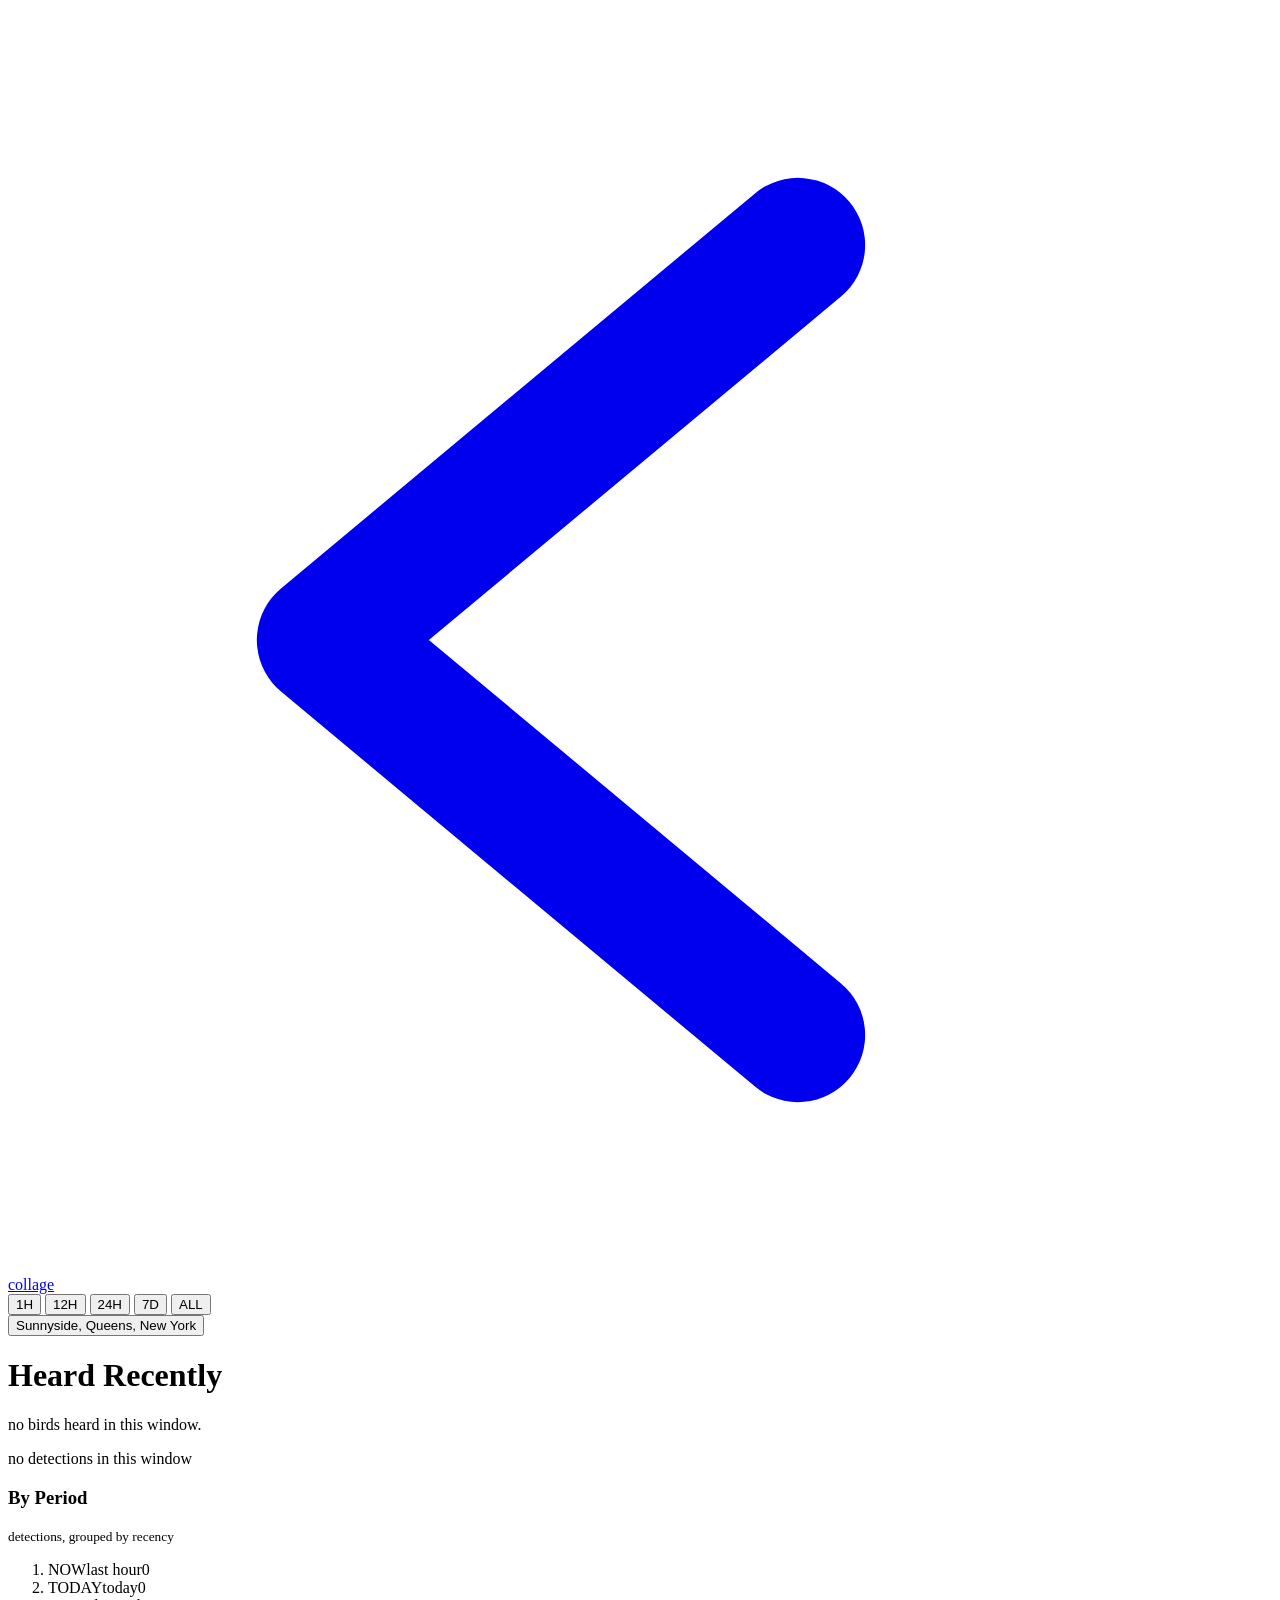
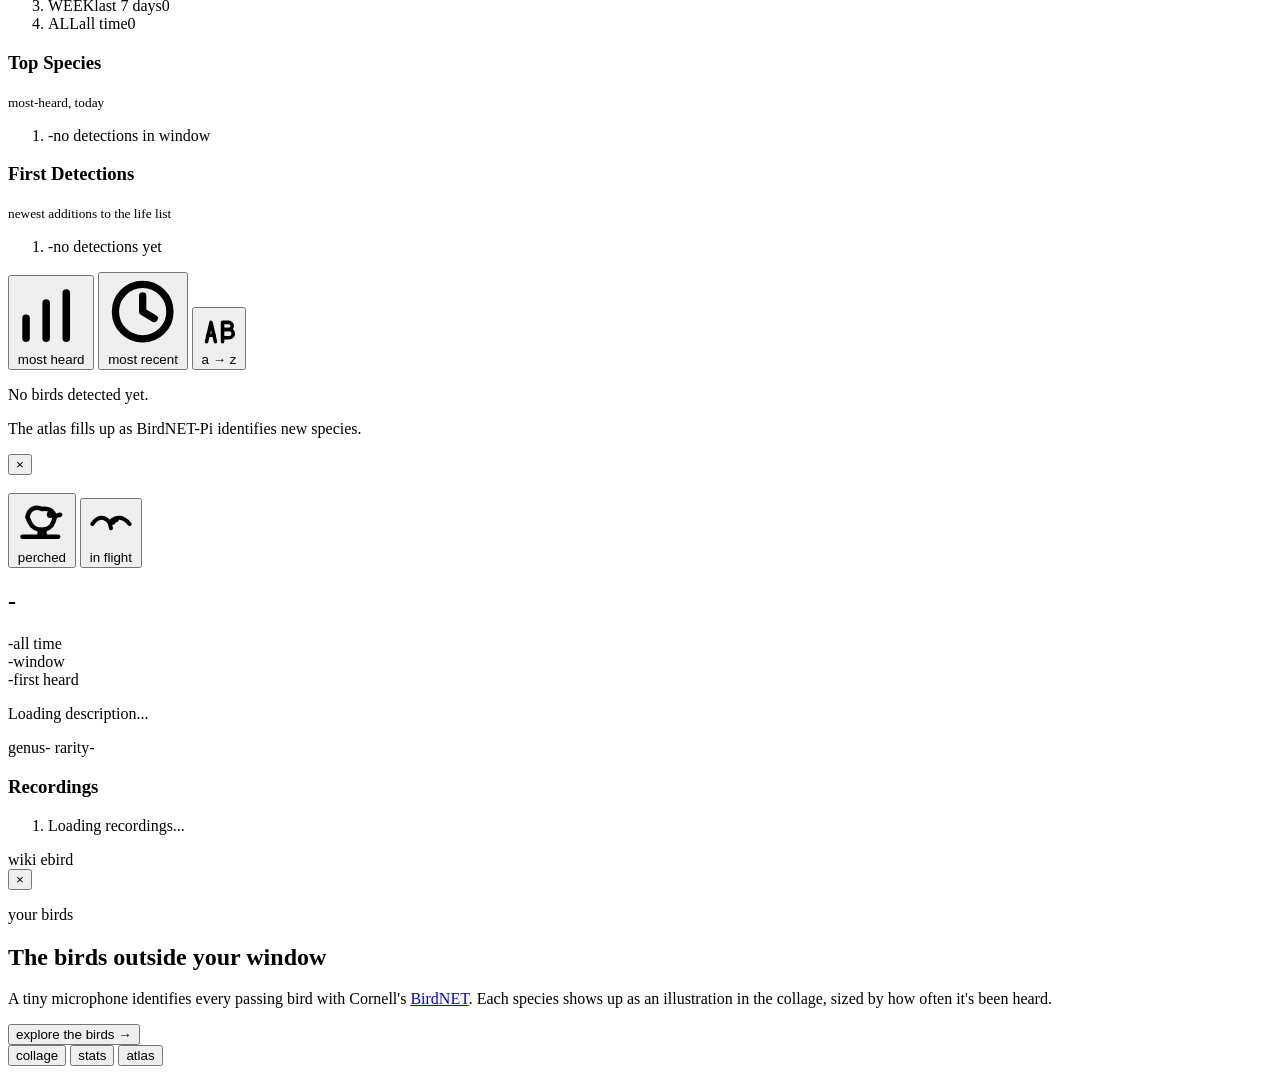
==== netlify-mirror/public/index.html @ 7c377546 "Update Chimney Swift perched illustration" ====
<!doctype html>
<html lang="en">
<head>
<meta charset="utf-8">
<meta name="viewport" content="width=device-width,initial-scale=1,viewport-fit=cover">
<title>Avian Visitors Mirror</title>
<meta name="description" content="See what birds are around.">
<meta property="og:title" content="Avian Visitors">
<meta property="og:description" content="See what birds are around.">
<meta property="og:type" content="website">
<meta property="og:url" content="https://karina-birdhaven.netlify.app/">
<meta property="og:image" content="https://karina-birdhaven.netlify.app/avian-visitors-preview-20260605-v1.png">
<meta property="og:image:width" content="1200">
<meta property="og:image:height" content="630">
<meta name="twitter:card" content="summary_large_image">
<meta name="twitter:title" content="Avian Visitors">
<meta name="twitter:description" content="See what birds are around.">
<meta name="twitter:image" content="https://karina-birdhaven.netlify.app/avian-visitors-preview-20260605-v1.png">
<link rel="icon" type="image/png" href="./favicon.png">
<link rel="apple-touch-icon" href="./favicon.png">
<link rel="stylesheet" href="./styles.css?v=20260606-stats-mobile-width-v1">
</head>
<body class="av-local av-public">
<!-- Pill in the top-left slot, only visible on admin overlays
     (body.admin-on); CSS in styles.css?v=20260606-stats-mobile-width-v1"/" returns to the collage view via a full reload, which is
     fine for an off-hot-path control. -->
<a class="return-to-atlas" id="returnToAtlas" href="/" aria-label="back to collage">
  <svg viewBox="0 0 16 16" fill="none" stroke="currentColor" stroke-width="1.7" stroke-linecap="round" stroke-linejoin="round">
    <path d="M10 3 L4 8 L10 13"/>
  </svg>
  collage
</a>
<header class="top">
  <div class="window-pick" id="winPick" role="tablist">
    <i class="seg-pill" aria-hidden="true"></i>
    <button data-h="1"   type="button">1H</button>
    <button data-h="12"  type="button">12H</button>
    <button data-h="24"  type="button" aria-current="true">24H</button>
    <button data-h="168" type="button">7D</button>
    <button data-h="1000000" type="button">ALL</button>
  </div>
</header>

<main class="stage">
  <header class="static-head">
    <button type="button" class="pre" id="aboutLink">Sunnyside, Queens, New York</button>
    <h1 id="staticTitle">Heard Recently</h1>
  </header>
  <div class="views" id="views">

    <!-- ========== View 1 - Collage ========== -->
    <section class="view" id="v0" aria-label="Bird collage">
      <div class="gcollage" id="collage"></div>
    </section>

    <!-- ========== View 2 - Stats ========== -->
    <section class="view" id="v1" aria-label="Stats">
      <div class="stats-grid">
        <div class="stats-timeline" id="statsTimeline">
          <!-- Editorial detection timeline. Each column = one species
               from the current time window. The black square's vertical
               position encodes detection count; the species name + sci
               name sit rotated below. Vertical hairlines separate
               columns. Hard-rendered by renderStatsTimeline(). -->
        </div>
        <aside class="stats-side">
          <div class="grp">
            <h3>By Period</h3>
            <small>detections, grouped by recency</small>
            <ol id="statsByPeriod"></ol>
          </div>
          <div class="grp">
            <h3>Top Species</h3>
            <small id="statsTopSpecCap">most-heard, current window</small>
            <ol id="statsTopSpec"></ol>
          </div>
          <div class="grp">
            <h3>First Detections</h3>
            <small>newest additions to the life list</small>
            <ol id="statsFirstSeen"></ol>
          </div>
        </aside>
      </div>
    </section>

    <!-- ========== View 3 - Atlas ========== -->
    <section class="view" id="v2" aria-label="Atlas">
      <div class="atlas-controls">
        <div class="atlas-sort" id="atlasSort" role="tablist" aria-label="sort atlas">
          <i class="seg-pill" aria-hidden="true"></i>
          <button data-sort="count"  type="button" aria-current="true" aria-label="most heard">
            <svg viewBox="0 0 14 14" fill="none" stroke="currentColor" stroke-width="1.5" stroke-linecap="round">
              <path d="M2 12 V8"/><path d="M6 12 V5"/><path d="M10 12 V3"/>
            </svg>
            <span class="tip">most heard</span>
          </button>
          <button data-sort="recent" type="button" aria-label="most recent">
            <svg viewBox="0 0 14 14" fill="none" stroke="currentColor" stroke-width="1.4" stroke-linecap="round" stroke-linejoin="round">
              <circle cx="7" cy="7" r="5.2"/><path d="M7 4 V7 L9.2 8.3"/>
            </svg>
            <span class="tip">most recent</span>
          </button>
          <button data-sort="alpha"  type="button" aria-label="alphabetical">
            <svg viewBox="0 0 14 14" fill="none" stroke="currentColor" stroke-width="1.3" stroke-linecap="round" stroke-linejoin="round">
              <path d="M2.4 11.5 L4 4.5 L5.6 11.5"/><path d="M2.9 9.2 H5.1"/>
              <path d="M8.2 11.5 V4.5 H10.4 a1.3 1.3 0 0 1 0 2.6 H8.2"/><path d="M8.2 7.1 H10.6 a1.5 1.5 0 0 1 0 3 H8.2"/>
            </svg>
            <span class="tip">a → z</span>
          </button>
        </div>
      </div>
      <div class="atlas-grid" id="atlasGrid"></div>
    </section>

  </div>
</main>

<div id="detail-modal" aria-hidden="true" role="dialog" aria-labelledby="modalCommon">
  <div class="modal-backdrop" data-close="1"></div>
  <article class="modal-card">
    <button class="modal-close" type="button" aria-label="Close" data-close="1">×</button>
    <div class="modal-grid">
      <div class="modal-img">
        <img id="modalImg" src="" alt="" loading="eager">
        <div class="pose-toggle" id="modalPoseToggle" role="tablist" aria-label="Pose">
          <i class="seg-pill" aria-hidden="true"></i>
          <button type="button" data-pose="1" aria-label="perched">
            <svg viewBox="0 0 16 16" fill="none" stroke="currentColor" stroke-width="1.4" stroke-linecap="round" stroke-linejoin="round">
              <path d="M3.5 6.5 C 4 4, 6 3, 8 4 C 10 3.6, 11.6 4.6, 12 6.5 L 11.5 8 C 11 9.6, 9.4 10.4, 8 10.4 C 6.4 10.4, 4.8 9.6, 4.2 8 Z"/>
              <circle cx="10.6" cy="5.7" r=".4" fill="currentColor"/>
              <path d="M12 6.2 L 13.6 5.8"/>
              <path d="M7.5 10.4 L 7.2 12.2"/>
              <path d="M8.6 10.4 L 8.9 12.2"/>
              <path d="M2 12.6 H 13"/>
            </svg>
            <span class="tip">perched</span>
          </button>
          <button type="button" data-pose="2" aria-label="in flight">
            <svg viewBox="0 0 16 16" fill="none" stroke="currentColor" stroke-width="1.4" stroke-linecap="round" stroke-linejoin="round">
              <path d="M1.5 8 Q 4.5 4, 7.5 7.5 Q 11 4, 14.5 8"/>
              <path d="M7.5 7.5 L 8 9.5"/>
              <circle cx="8.5" cy="7.2" r=".4" fill="currentColor"/>
              <path d="M8.6 7 L 10 6.6"/>
            </svg>
            <span class="tip">in flight</span>
          </button>
        </div>
      </div>
      <div class="modal-info">
        <h2 id="modalCommon">-</h2>
        <p class="sci" id="modalSci"></p>
        <div class="modal-stats">
          <div><span class="n" id="modalAllTime">-</span><span class="lbl">all time</span></div>
          <div id="modalWindowStat"><span class="n" id="modalWindow">-</span><span class="lbl" id="modalWindowLbl">window</span></div>
          <div><span class="n" id="modalFirstSeen">-</span><span class="lbl">first heard</span></div>
        </div>
        <p class="desc placeholder" id="modalDesc">Loading description...</p>
        <div class="modal-meta">
          <span class="meta-item"><span class="k">genus</span><span class="v" id="modalGenus">-</span></span>
          <span class="meta-item"><span class="k">rarity</span><span class="v" id="modalRarity">-</span></span>
        </div>
      </div>
    </div>
    <div class="modal-recordings">
      <div class="rec-head">
        <h3>Recordings</h3>
        <span class="rec-count" id="modalRecCount"></span>
      </div>
      <ol id="modalRecordings">
        <li class="rec-empty">Loading recordings...</li>
      </ol>
    </div>
    <div class="modal-actions">
      <a id="modalWiki" class="chip ext" target="_blank" rel="noopener">wiki</a>
      <a id="modalEbird" class="chip ext" target="_blank" rel="noopener">ebird</a>
    </div>
  </article>
</div>

<div id="about-modal" aria-hidden="true" role="dialog" aria-labelledby="aboutTitle">
  <div class="modal-backdrop" data-close="1"></div>
  <div class="about-card" role="document">
    <button type="button" class="modal-close" data-close="1" aria-label="close">×</button>
    <p class="about-eyebrow">your birds</p>
    <h2 id="aboutTitle">The birds outside your window</h2>
    <p class="about-body">A tiny microphone identifies every passing bird with Cornell's <a href="https://birdnet.cornell.edu/" target="_blank" rel="noopener">BirdNET</a>. Each species shows up as an illustration in the collage, sized by how often it's been heard.</p>
    <button type="button" class="about-explore" data-close="1">explore the birds →</button>
    </div>
</div>

<nav class="slider" id="slider" aria-label="View">
  <i class="seg-pill" aria-hidden="true"></i>
  <button type="button" data-i="0" aria-current="true">collage</button>
  <button type="button" data-i="1">stats</button>
  <button type="button" data-i="2">atlas</button>
</nav>


<!-- AvianVisitors: empty admin-screen stub. The live JS expects this
     element to exist (openAdmin/closeAdmin call setAttribute on it).
     Menu items navigate to BirdNET-Pi's stock pages instead of opening
     in-app admin views, so this stays empty. -->
<section class="admin-screen" id="adminScreen" aria-hidden="true">
  <div class="admin-frame">
    <header class="admin-title"><h1 id="adminTitle"></h1></header>
    <div class="admin-body" id="adminBody"></div>
  </div>
</section>

<script src="./apt.js?v=20260607-illustration-metadata-s22-i15"></script>
</body>
</html>
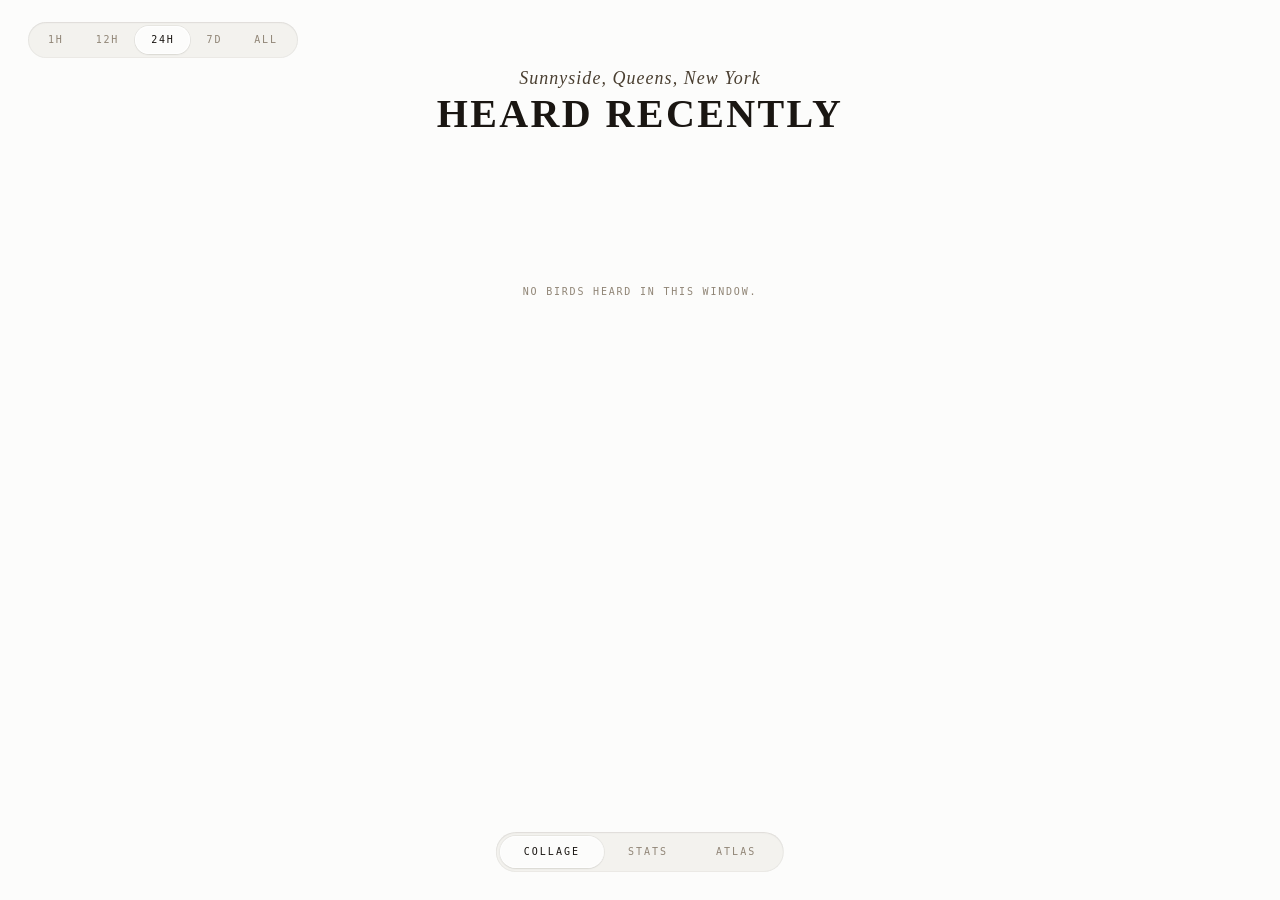
==== commit 1e5c883d: "Add local BirdNET calibration guidance" ====
--- a/netlify-mirror/public/index.html
+++ b/netlify-mirror/public/index.html
@@ -3,7 +3,7 @@
 <head>
 <meta charset="utf-8">
 <meta name="viewport" content="width=device-width,initial-scale=1,viewport-fit=cover">
-<title>Avian Visitors Mirror</title>
+<title>Karina's Bird Haven</title>
 <meta name="description" content="See what birds are around.">
 <meta property="og:title" content="Avian Visitors">
 <meta property="og:description" content="See what birds are around.">
@@ -18,11 +18,12 @@
 <meta name="twitter:image" content="https://karina-birdhaven.netlify.app/avian-visitors-preview-20260605-v1.png">
 <link rel="icon" type="image/png" href="./favicon.png">
 <link rel="apple-touch-icon" href="./favicon.png">
-<link rel="stylesheet" href="./styles.css?v=20260606-stats-mobile-width-v1">
+<link rel="stylesheet" href="./styles.css?v=20260607-local-calibration-v1">
 </head>
 <body class="av-local av-public">
 <!-- Pill in the top-left slot, only visible on admin overlays
-     (body.admin-on); CSS in styles.css?v=20260606-stats-mobile-width-v1"/" returns to the collage view via a full reload, which is
+     (body.admin-on); CSS in styles.css hides it everywhere else.
+     "/" returns to the collage view via a full reload, which is
      fine for an off-hot-path control. -->
 <a class="return-to-atlas" id="returnToAtlas" href="/" aria-label="back to collage">
   <svg viewBox="0 0 16 16" fill="none" stroke="currentColor" stroke-width="1.7" stroke-linecap="round" stroke-linejoin="round">
@@ -159,6 +160,7 @@
           <span class="meta-item"><span class="k">genus</span><span class="v" id="modalGenus">-</span></span>
           <span class="meta-item"><span class="k">rarity</span><span class="v" id="modalRarity">-</span></span>
         </div>
+        <div class="local-calibration" id="modalCalibration" hidden></div>
       </div>
     </div>
     <div class="modal-recordings">
@@ -207,6 +209,6 @@
   </div>
 </section>
 
-<script src="./apt.js?v=20260607-illustration-metadata-s22-i15"></script>
+<script src="./apt.js?v=20260607-local-calibration-s25-i18-v1"></script>
 </body>
 </html>
--- a/netlify-mirror/public/styles.css
+++ b/netlify-mirror/public/styles.css
@@ -0,0 +1,2277 @@
+  :root {
+    color-scheme: light;
+    --paper:    #fcfcfb;   /* near-pure white, faintest warm undertone */
+    --paper-2:  #f3f2ee;   /* recessed track */
+    --paper-3:  #e8e6df;   /* placeholder fill */
+    --ink:      #1a1612;
+    --ink-2:    #4a3f31;
+    --ink-soft: #908576;
+    --accent:   #4a3f31;   /* warm dark grey - matches ink-2, no longer red */
+    --accent-2: #1a1612;   /* near-black ink - same hue as the title text */
+    /* Depth shadow recipes - replace flat 1px borders */
+    --edge:    inset 0 0 0 1px rgba(255,255,255,0.55), 0 0 0 1px rgba(26,22,18,0.04);
+    --edge-lg: inset 0 0 0 1px rgba(255,255,255,0.6), 0 0 0 1px rgba(26,22,18,0.06), 0 8px 28px rgba(26,22,18,0.06);
+    --recess:  inset 0 1px 2px rgba(26,22,18,0.06), inset 0 0 0 1px rgba(26,22,18,0.04);
+    --raised:  inset 0 0 0 1px rgba(255,255,255,0.8), 0 0 0 1px rgba(26,22,18,0.05), 0 1px 2px rgba(26,22,18,0.07);
+  }
+  * { box-sizing: border-box; }
+  html, body { margin: 0; padding: 0; height: 100%; background: var(--paper); color: var(--ink); }
+  body {
+    font-family: ui-serif, "Iowan Old Style", "Apple Garamond", Georgia, serif;
+    -webkit-font-smoothing: antialiased;
+    overflow: hidden;
+  }
+  .mono { font-family: ui-monospace, "SF Mono", Menlo, monospace; letter-spacing: 0.02em; }
+
+  /* ============ Stage / views ============
+     Stage is a flex column: a static title block sits on top, the views
+     slider fills the remaining height. The title NEVER moves when the
+     view changes - only its text fades when the new view's title differs
+     from the current one. */
+  .stage {
+    position: fixed; inset: 0; overflow: hidden;
+    display: flex; flex-direction: column;
+  }
+  .static-head {
+    flex: 0 0 auto;
+    padding: 70px 32px 14px;
+    text-align: center; position: relative; z-index: 5;
+  }
+  .static-head .pre {
+    display: inline-block;
+    background: none; border: 0; padding: 0;
+    font: italic 400 clamp(13px, 1.4vw, 18px)/1 ui-serif, "Iowan Old Style", Georgia, serif;
+    color: var(--ink-2); letter-spacing: 0.06em; margin-bottom: 6px;
+    cursor: pointer; transition: color 140ms ease;
+  }
+  .static-head .pre:hover {
+    color: var(--ink);
+    text-decoration: underline; text-underline-offset: 3px;
+    text-decoration-thickness: 1px;
+  }
+  .static-head h1 {
+    margin: 0; padding: 0;
+    font: 700 clamp(24px, 3.2vw, 40px)/1 ui-serif, "Iowan Old Style", "Bookman Old Style", Georgia, serif;
+    letter-spacing: 0.06em; color: var(--ink); text-transform: uppercase;
+    font-style: normal;
+    transition: opacity 240ms cubic-bezier(.7,.05,.2,1);
+  }
+  .static-head.swap-out h1 { opacity: 0; }
+  @media (max-width: 700px) {
+    .static-head { padding: 68px 18px 10px; }
+    body[data-view="1"] .static-head { padding: 60px 18px 8px; }
+    body[data-view="1"] .static-head .pre {
+      font-size: clamp(12px, 3.5vw, 15px);
+      line-height: 1.05;
+      margin-bottom: 4px;
+    }
+    body[data-view="1"] .static-head h1 {
+      font-size: clamp(24px, 7vw, 30px);
+      line-height: 0.98;
+    }
+  }
+
+  .views {
+    flex: 1 1 auto; min-height: 0;
+    position: relative; display: flex;
+    transition: transform 480ms cubic-bezier(.7,.05,.2,1);
+  }
+  .view  { flex: 0 0 100%; height: 100%; overflow: auto; padding: 8px 56px 132px; position: relative; }
+  /* Collage and stats views both fit the viewport (no scroll). Atlas
+     keeps normal scroll. */
+  .view#v0, .view#v1 { overflow: hidden; padding: 8px 32px 88px; }
+  .view#v0 { display: flex; }
+  .view#v1 { display: flex; flex-direction: column; }
+  @media (max-width: 700px) { .view { padding: 8px 18px 132px; } .view#v0 { padding: 8px 2px 88px; } .view#v1 { padding: 8px 16px 88px; } }
+
+  /* ============ Top bar - window picker (left) + menu button (right). ============
+     Visible on every view; the picker is the universal time-window control. */
+  .top {
+    position: fixed; top: 22px; left: 0; right: 0;
+    display: flex; justify-content: space-between; align-items: center;
+    padding: 0 28px; z-index: 30; pointer-events: none;
+  }
+  .top > * { pointer-events: auto; }
+  .top .window-pick {
+    display: inline-flex; gap: 0; padding: 4px;
+    background: var(--paper-2); border-radius: 999px;
+    box-shadow: var(--recess);
+    position: relative;
+  }
+  .top .window-pick button {
+    background: transparent; border: 0; color: var(--ink-soft);
+    font: 10px/1 ui-monospace, Menlo, monospace; letter-spacing: 0.18em;
+    padding: 9px 16px; border-radius: 999px; cursor: pointer; text-transform: uppercase;
+    transition: color 200ms ease;
+    position: relative; z-index: 1;
+  }
+  .top .window-pick button:hover { color: var(--ink); }
+  .top .window-pick button[aria-current="true"] { color: var(--ink); }
+  .menu-btn {
+    background: var(--paper); border: 0; color: var(--ink);
+    font: 11px/1 ui-monospace, Menlo, monospace; padding: 9px 14px 8px;
+    border-radius: 999px; cursor: pointer; letter-spacing: 0.18em; text-transform: lowercase;
+    box-shadow: var(--raised);
+    transition: transform 160ms ease;
+  }
+  .menu-btn:hover { transform: translateY(-1px); }
+  .menu-btn:active { transform: translateY(0); }
+  /* Compact top bar on mobile - the time-window pill goes from
+     spacious to thumb-tight without losing legibility. */
+  @media (max-width: 700px) {
+    .top { top: 12px; padding: 0 12px; }
+    .top .window-pick { padding: 3px; }
+    .top .window-pick button {
+      font-size: 8.5px; padding: 6px 10px; letter-spacing: 0.12em;
+    }
+    .menu-btn { font-size: 9px; padding: 6px 11px 5px; letter-spacing: 0.14em; }
+    .return-to-atlas { top: 10px; left: 10px; padding: 5px 10px; font-size: 8.5px; }
+  }
+  @media (max-width: 420px) {
+    .top .window-pick button { font-size: 8px; padding: 5px 7px; letter-spacing: 0.08em; }
+  }
+
+  /* ============ Bottom slider - recessed track, raised active pill ============ */
+  .slider {
+    position: fixed; bottom: 28px; left: 50%; transform: translateX(-50%);
+    display: flex; gap: 0; padding: 4px; z-index: 30;
+    background: var(--paper-2); border-radius: 999px;
+    box-shadow: var(--recess);
+    position: fixed; /* re-emit for the pill positioning */
+  }
+  .slider button {
+    background: transparent; border: 0; color: var(--ink-soft);
+    font: 10px/1 ui-monospace, Menlo, monospace; letter-spacing: 0.2em;
+    padding: 11px 24px; border-radius: 999px; cursor: pointer; text-transform: uppercase;
+    transition: color 200ms ease;
+    position: relative; z-index: 1;
+  }
+  .slider button:hover { color: var(--ink); }
+  .slider button[aria-current="true"] { color: var(--ink); }
+
+  /* Shared sliding pill - JS animates transform and width to the
+     active button's position. The pill is the only element with the
+     raised-paper look; buttons just toggle their text colour. */
+  .seg-pill {
+    position: absolute; top: 4px; bottom: 4px; left: 0;
+    background: var(--paper); border-radius: 999px;
+    box-shadow: var(--raised);
+    transition: transform 320ms cubic-bezier(.7,.05,.2,1), width 320ms cubic-bezier(.7,.05,.2,1);
+    will-change: transform, width;
+    pointer-events: none; z-index: 0;
+  }
+
+  /* ============ Menu dropdown ============ */
+  #menu-dd {
+    position: fixed; top: 58px; right: 28px; z-index: 25;
+    width: 360px; max-width: calc(100vw - 24px);
+    max-height: calc(100vh - 80px); overflow: auto;
+    background: var(--paper); border-radius: 12px;
+    box-shadow: var(--edge-lg);
+    padding: 14px; opacity: 0; transform: translateY(-6px);
+    pointer-events: none; transition: opacity 200ms ease, transform 200ms ease;
+  }
+  #menu-dd.open { opacity: 1; transform: translateY(0); pointer-events: auto; }
+
+  .lock-row {
+    display: flex; gap: 6px; align-items: stretch;
+    background: var(--paper-2); border-radius: 8px;
+    box-shadow: var(--recess);
+    padding: 4px;
+  }
+  .lock-row input {
+    flex: 1; background: transparent; border: 0; outline: 0;
+    color: var(--ink); padding: 8px 10px;
+    font: 13px ui-monospace, Menlo, monospace;
+  }
+  .lock-row input::placeholder { color: var(--ink-soft); }
+  .lock-row button {
+    background: var(--paper); border: 0; color: var(--ink);
+    width: 32px; padding: 0; border-radius: 6px; cursor: pointer;
+    font: 14px/1 ui-monospace, Menlo, monospace;
+    box-shadow: var(--raised);
+    display: flex; align-items: center; justify-content: center;
+  }
+  .lock-row button:hover { color: var(--accent); }
+  .lock-hint {
+    margin: 8px 4px 0; font: 10px ui-monospace, Menlo, monospace;
+    color: var(--ink-soft); letter-spacing: 0.04em;
+  }
+  .lock-err { color: var(--accent); }
+  /* Tiny "built by teddy" attribution - appears under the lock-screen
+     password field AND at the foot of the about-card. Same monospace
+     micro-type used by .lock-hint so the two contexts read consistent. */
+  .built-by {
+    margin: 14px 4px 0;
+    font: 10px ui-monospace, Menlo, monospace;
+    color: var(--ink-soft);
+    letter-spacing: 0.04em;
+  }
+  .built-by a {
+    color: inherit;
+    text-decoration: underline;
+    text-underline-offset: 2px;
+  }
+  .built-by a:hover { color: var(--ink); }
+  .about-card .built-by { margin-top: 18px; }
+
+  .menu-items { padding: 4px 4px; display: none; }
+  .menu-items.show { display: block; }
+  .menu-items h3 {
+    font: 9px/1 ui-monospace, Menlo, monospace; letter-spacing: 0.24em;
+    color: var(--ink-soft); text-transform: uppercase; margin: 12px 4px 4px;
+  }
+  .menu-items a {
+    display: block; padding: 9px 8px; color: var(--ink); text-decoration: none;
+    font: 14px ui-serif, Georgia, serif; border-radius: 6px;
+    transition: background 120ms ease;
+  }
+  .menu-items a:hover { background: var(--paper-2); color: var(--accent); }
+
+  /* ============ Settings cards inside the drawer ============
+     Form controls match the time-picker's design language: recessed
+     track + raised paper element. Toggles, sliders, and segmented
+     pickers share the same depth-shadow recipe. */
+  .menu-section {
+    margin-top: 14px; padding-top: 12px;
+    border-top: 1px solid rgba(26,22,18,0.07);
+  }
+  .menu-section:first-of-type { margin-top: 6px; border-top: 0; padding-top: 0; }
+  .menu-section h3 {
+    font: 700 9px ui-monospace, Menlo, monospace; letter-spacing: 0.20em;
+    color: var(--ink); text-transform: uppercase;
+    margin: 0 0 8px 4px;
+  }
+  /* Collapsible section - header is a button row with caret on the right.
+     Default state is collapsed so accidental clicks don't touch settings. */
+  .menu-section.collapsible > .section-header {
+    display: flex; align-items: center; justify-content: space-between;
+    cursor: pointer; user-select: none;
+    padding: 4px 6px 6px 0;
+    margin: 0 0 4px 0;
+  }
+  .menu-section.collapsible > .section-header h3 { margin: 0; }
+  .menu-section.collapsible > .section-header .caret {
+    width: 10px; height: 10px; transition: transform 200ms cubic-bezier(.7,.05,.2,1);
+    color: var(--ink-soft);
+  }
+  .menu-section.collapsible[data-open="true"] > .section-header .caret { transform: rotate(90deg); }
+  .menu-section.collapsible > .section-body {
+    max-height: 0; overflow: hidden;
+    transition: max-height 280ms cubic-bezier(.7,.05,.2,1);
+  }
+  .menu-section.collapsible[data-open="true"] > .section-body {
+    max-height: 800px;
+  }
+  .menu-row {
+    display: grid; grid-template-columns: 1fr auto; gap: 12px;
+    align-items: center;
+    padding: 8px 6px 8px 10px;
+    border-radius: 6px;
+  }
+  .menu-row + .menu-row { box-shadow: inset 0 1px 0 rgba(26,22,18,0.06); }
+  .menu-row .label {
+    font: 12.5px ui-serif, Georgia, serif; color: var(--ink);
+  }
+  .hint {
+    display: block;
+    font: 9px ui-monospace, Menlo, monospace;
+    color: var(--ink-soft); letter-spacing: 0.04em; margin-top: 1px;
+  }
+
+  /* Toggle switch (raised pill that slides) */
+  .switch {
+    position: relative; width: 38px; height: 20px;
+    background: var(--paper-2); border-radius: 999px;
+    box-shadow: var(--recess);
+    cursor: pointer;
+    border: 0; padding: 0;
+  }
+  .switch::after {
+    content: ''; position: absolute; top: 2px; left: 2px;
+    width: 16px; height: 16px;
+    background: var(--paper); border-radius: 999px;
+    box-shadow: var(--raised);
+    transition: transform 220ms cubic-bezier(.7,.05,.2,1), background 200ms ease;
+  }
+  .switch[aria-checked="true"] {
+    background: var(--ink-2);
+  }
+  .switch[aria-checked="true"]::after {
+    transform: translateX(18px);
+    background: var(--paper);
+  }
+
+  /* Slider - title row (label + value badge with breathing room) and
+     a track row underneath. Value sits at the far right with a wide
+     gap so it never crowds the label text. */
+  .slider-row {
+    display: block;
+    padding: 8px 6px 10px 10px;
+  }
+  .slider-row .head {
+    display: flex; align-items: baseline; gap: 24px;
+    margin-bottom: 6px;
+  }
+  .slider-row .head .label-block { flex: 1; min-width: 0; }
+  .slider-row .label {
+    font: 12.5px ui-serif, Georgia, serif; color: var(--ink);
+  }
+  .slider-row .value {
+    flex: 0 0 auto;
+    font: 11px ui-monospace, Menlo, monospace;
+    color: var(--ink); font-variant-numeric: tabular-nums;
+    background: var(--paper-2); padding: 3px 10px; border-radius: 4px;
+    box-shadow: var(--recess);
+    min-width: 48px; text-align: center;
+  }
+  .slider-row .slider-track {
+    margin-top: 2px;
+  }
+  .slider-track input[type="range"] {
+    -webkit-appearance: none; appearance: none;
+    width: 100%; height: 18px; background: transparent; cursor: pointer;
+  }
+  .slider-track input[type="range"]::-webkit-slider-runnable-track {
+    height: 4px; background: var(--paper-2); border-radius: 999px;
+    box-shadow: var(--recess);
+  }
+  .slider-track input[type="range"]::-webkit-slider-thumb {
+    -webkit-appearance: none; appearance: none;
+    width: 16px; height: 16px; margin-top: -6px;
+    background: var(--paper); border-radius: 999px;
+    box-shadow: var(--raised);
+    cursor: pointer;
+  }
+  .slider-track input[type="range"]::-moz-range-track {
+    height: 4px; background: var(--paper-2); border-radius: 999px;
+    box-shadow: var(--recess);
+  }
+  .slider-track input[type="range"]::-moz-range-thumb {
+    width: 16px; height: 16px;
+    background: var(--paper); border-radius: 999px;
+    box-shadow: var(--raised); border: 0;
+    cursor: pointer;
+  }
+
+  /* Segmented picker (same pill-on-recess pattern as the time picker) */
+  .seg {
+    display: inline-flex; padding: 4px;
+    background: var(--paper-2); border-radius: 999px;
+    box-shadow: var(--recess);
+    position: relative;
+  }
+  .seg button {
+    background: transparent; border: 0; color: var(--ink-soft);
+    font: 9.5px ui-monospace, Menlo, monospace;
+    letter-spacing: 0.16em; text-transform: uppercase;
+    padding: 6px 12px; border-radius: 999px; cursor: pointer;
+    position: relative; z-index: 1;
+    transition: color 200ms ease;
+  }
+  .seg button[aria-current="true"] {
+    color: var(--ink);
+    background: var(--paper);
+    box-shadow: var(--raised);
+  }
+
+  /* Inline live-audio player - sits at the top of the unlocked drawer.
+     A single play/stop button with a quiet running-indicator dot. */
+  .live-audio {
+    display: flex; align-items: center; gap: 12px;
+    padding: 10px 12px; margin: 0 0 6px;
+    background: var(--paper-2); border-radius: 8px;
+    box-shadow: var(--recess);
+  }
+  .live-audio .pulse {
+    width: 8px; height: 8px; border-radius: 50%;
+    background: var(--ink-soft); flex-shrink: 0;
+    transition: background 200ms ease;
+  }
+  .live-audio[data-on="true"] .pulse {
+    background: #c44a3b;
+    animation: pulsate 1.6s ease-in-out infinite;
+  }
+  @keyframes pulsate {
+    0%, 100% { opacity: 0.4; transform: scale(1); }
+    50%      { opacity: 1;   transform: scale(1.25); }
+  }
+  .live-audio .label {
+    flex: 1; font: 12.5px ui-serif, Georgia, serif; color: var(--ink);
+  }
+  .live-audio .label .hint {
+    font: 9px ui-monospace, Menlo, monospace; color: var(--ink-soft);
+    letter-spacing: 0.04em;
+  }
+  .live-audio button {
+    background: var(--paper); border: 0; color: var(--ink);
+    padding: 6px 12px; border-radius: 4px;
+    font: 9.5px ui-monospace, Menlo, monospace;
+    letter-spacing: 0.14em; text-transform: uppercase; cursor: pointer;
+    box-shadow: var(--raised);
+    display: inline-flex; align-items: center; gap: 6px;
+  }
+  .live-audio button svg { width: 9px; height: 9px; }
+  .live-audio button + button { margin-left: 4px; }
+  /* Live spectrogram - hidden until the user clicks LISTEN. We
+     collapse via max-height (not display:none) so the canvas inside
+     keeps its layout dimensions and paints correctly on expand. */
+  .live-spectro {
+    width: 100%; height: 0;
+    background: var(--paper-2); border-radius: 6px;
+    margin: 0; overflow: hidden;
+    box-shadow: var(--recess);
+    transition: height 240ms cubic-bezier(.7,.05,.2,1), margin 240ms ease;
+  }
+  .live-audio[data-on="true"] + .live-spectro {
+    height: 70px; margin: 0 0 8px;
+  }
+  .live-status {
+    font: 9.5px ui-monospace, Menlo, monospace; color: var(--ink-soft);
+    letter-spacing: 0.04em; text-transform: lowercase;
+    margin: -4px 0 6px 0; padding: 0 4px;
+    min-height: 13px;
+  }
+  .live-status.err { color: #a83a2d; }
+  .menu-links a .l-hint {
+    display: block; font: 8.5px ui-serif, Georgia, serif; text-transform: none;
+    letter-spacing: 0; color: var(--ink-soft); margin-top: 2px;
+  }
+  .menu-links a.full { grid-column: 1 / -1; }
+
+  /* External BirdNET pages - small grid of cards */
+  .menu-links {
+    display: grid; grid-template-columns: 1fr 1fr; gap: 6px;
+    margin: 4px 0 2px;
+  }
+  .menu-links a {
+    display: flex; align-items: center; justify-content: center;
+    padding: 9px 10px;
+    background: var(--paper-2);
+    color: var(--ink); text-decoration: none;
+    font: 10.5px ui-monospace, Menlo, monospace;
+    letter-spacing: 0.10em; text-transform: lowercase;
+    border-radius: 6px;
+    box-shadow: var(--raised);
+    transition: transform 160ms ease, color 160ms ease;
+  }
+  .menu-links a:hover { transform: translateY(-1px); color: var(--ink); background: var(--paper); }
+  .menu-save-row {
+    display: flex; gap: 8px; align-items: center; justify-content: flex-end;
+    margin-top: 10px; padding: 0 4px;
+  }
+  .menu-save-row .save-state {
+    flex: 1; font: 9px ui-monospace, Menlo, monospace;
+    color: var(--ink-soft); letter-spacing: 0.04em;
+  }
+  .menu-save-row .save-state.ok    { color: #2d5d3a; }
+  .menu-save-row .save-state.err   { color: var(--accent); }
+  .menu-save-row button {
+    background: var(--ink); color: var(--paper); border: 0;
+    padding: 7px 14px; border-radius: 6px;
+    font: 10px ui-monospace, Menlo, monospace; letter-spacing: 0.14em;
+    text-transform: uppercase; cursor: pointer;
+    box-shadow: var(--raised);
+  }
+  .menu-save-row button:disabled { opacity: 0.4; cursor: default; }
+
+  /* ============ View 1 - Collage (Galliformes-style poster) ============
+     Viewport-fit, no scroll. The shared static-head provides the title;
+     this view's content is just the cluster of bird cutouts which fills
+     the remaining viewport height. */
+  .gcollage {
+    flex: 1 1 auto; width: 100%; max-width: 1300px; margin: 0 auto;
+    position: relative; min-height: 0;
+  }
+  .gtile {
+    position: absolute;
+    background: transparent; border: 0; padding: 0; margin: 0;
+    overflow: visible; /* let drop-shadow extend past the bbox */
+    transition: transform 130ms ease;
+    /* Events are handled at the .collage level via alpha-mask
+       hit-testing - the tile rectangles must not intercept them. */
+    pointer-events: none;
+  }
+  /* Hover state is driven by JS alpha-mask hit-testing (.is-hover),
+     NOT the CSS :hover pseudo - the rectangular tile bounding boxes
+     overlap, so :hover would light up the wrong bird. .is-hover only
+     ever sits on the one tile whose silhouette is actually under the
+     cursor. */
+  .gtile.is-hover { transform: scale(1.04); z-index: 3; }
+  .gtile img {
+    width: 100%; height: 100%; object-fit: contain; display: block;
+    /* Cutouts arrive as alpha-bbox-cropped transparent-bg PNGs, so
+       object-fit: contain leaves no whitespace inside the tile - the
+       bird touches all four sides. Soft drop shadow keeps it readable
+       on paper. */
+    filter: drop-shadow(0 2px 6px rgba(26,22,18,0.10));
+    transition: filter 130ms ease;
+  }
+  .gtile.is-hover img {
+    filter: drop-shadow(0 3px 10px rgba(26,22,18,0.26)) saturate(1.1);
+  }
+  /* Hover pill - surfaces the windowed count for the bird under the
+     cursor. Confirms (Anna's-hummingbird-is-#1 paranoia) that the
+     collage scaling reflects the selected window, not all-time. */
+  .collage-tip {
+    position: absolute; left: 50%; bottom: 14px;
+    transform: translateX(-50%);
+    padding: 6px 14px;
+    background: var(--paper);
+    border-radius: 999px;
+    box-shadow: 0 6px 18px rgba(26,22,18,0.12),
+                inset 0 0 0 1px rgba(255,255,255,0.6);
+    font: italic 13px/1.3 ui-serif, "Iowan Old Style", Georgia, serif;
+    color: var(--ink);
+    letter-spacing: 0.02em;
+    opacity: 0; pointer-events: none;
+    transition: opacity 150ms ease;
+    white-space: nowrap;
+    z-index: 4;
+  }
+  .collage-tip[aria-hidden="false"] { opacity: 1; }
+  .collage-tip .ct-name { font-style: normal; font-weight: 600; }
+  .collage-tip .ct-n { font-style: normal; font-weight: 700; }
+  .collage-tip .ct-w { color: var(--ink-soft); }
+
+  .empty {
+    color: var(--ink-soft); font: 10px ui-monospace, Menlo, monospace;
+    padding: 120px 0; text-align: center; letter-spacing: 0.18em;
+    text-transform: uppercase;
+  }
+
+  /* Page header is now shared at .stage > .static-head - see top of CSS. */
+  /* Stats grid: charts stack on the LEFT, text sections on the RIGHT.
+     Each chart is a full-bleed card; each text section is a list with
+     subtle separators. Sized to fit the viewport without scrolling. */
+  .stats-grid {
+    flex: 0 1 auto; min-height: 0;
+    --stats-grid-offset: clamp(42px, 6vh, 74px);
+    height: min(clamp(520px, 62vh, 700px), calc(100% - var(--stats-grid-offset)));
+    max-height: calc(100% - var(--stats-grid-offset));
+    display: grid; grid-template-columns: minmax(0, 1.02fr) minmax(340px, 0.98fr); gap: clamp(52px, 4.6vw, 74px);
+    max-width: 1040px; margin: var(--stats-grid-offset) auto 0; width: calc(100% - clamp(140px, 20vw, 320px));
+    align-items: stretch;
+  }
+  @media (min-width: 901px) and (min-height: 1000px) {
+    .stats-grid {
+      --stats-grid-offset: clamp(62px, 5.8vh, 80px);
+      height: min(clamp(600px, 68vh, 720px), calc(100% - var(--stats-grid-offset)));
+      max-height: calc(100% - var(--stats-grid-offset));
+    }
+  }
+  @media (min-width: 901px) and (max-height: 950px) {
+    .stats-grid {
+      --stats-grid-offset: clamp(34px, 6vh, 58px);
+      height: min(clamp(500px, 62vh, 660px), calc(100% - var(--stats-grid-offset)));
+      max-height: calc(100% - var(--stats-grid-offset));
+    }
+  }
+  @media (max-width: 900px) {
+    .stats-grid {
+      flex: 1 1 auto;
+      width: 100%;
+      max-width: none;
+      height: auto;
+      max-height: none;
+      grid-template-columns: 1fr;
+      gap: 40px;
+      margin: 0 auto;
+      align-items: stretch;
+    }
+    /* Single-column: the timeline has no tall grid sibling to stretch
+       against, so pin it to a usable height instead of letting it
+       collapse to its (zero) intrinsic height. clamp() keeps it sane
+       on both short landscape phones and tall portrait ones. */
+    .stats-timeline { height: clamp(260px, 44vh, 420px); }
+  }
+  /* Editorial detection timeline. One column per species. Black
+     square positioned vertically by count (y = quantity), columns
+     ordered by detection time (x = time). Rotated two-line label
+     sits just above its square. Y-axis count ticks on the left,
+     X-axis time labels on the bottom. Fits the viewport - never scrolls. */
+  .stats-timeline {
+    position: relative;
+    flex: 1 1 auto; min-height: 0;
+    padding: 0 0 30px 40px;   /* bottom = x-axis, left = y-axis */
+    overflow: visible;
+  }
+  .stats-tl-yaxis {
+    position: absolute; left: 0; top: 0; bottom: 30px; width: 36px;
+    border-right: 1px solid rgba(26,22,18,0.22);
+  }
+  .stats-tl-ytick {
+    position: absolute; right: 5px;
+    font: 9px/1 "SF Mono", Menlo, monospace; color: var(--ink-soft);
+    transform: translateY(50%);
+  }
+  .stats-tl-ytick::after {
+    content: ''; position: absolute; right: -5px; top: 50%;
+    width: 4px; height: 1px; background: rgba(26,22,18,0.3);
+  }
+  .stats-tl-plot {
+    position: relative; height: 100%;
+    overflow: visible;
+  }
+  /* Each species is absolutely positioned along the time axis by its
+     last_seen; columns aren't equal-width anymore, so gaps in the
+     timeline show as actual empty space. The width is a label/square
+     gutter, not a layout slot. */
+  .stats-tl-col {
+    position: absolute; top: 0; bottom: 0;
+    width: 28px;
+    transform: translateX(-50%);
+    cursor: pointer;
+    overflow: visible;
+  }
+  /* Faint vertical hairlines at every x-axis tick - the "no detections
+     in this slice" period reads as the empty space between marks. */
+  .stats-tl-gridline {
+    position: absolute; top: 0; bottom: 0;
+    width: 1px;
+    background: rgba(26,22,18,0.10);
+    pointer-events: none;
+  }
+  .stats-tl-square {
+    position: absolute; left: 50%;
+    transform: translateX(-50%);
+    background: var(--ink);
+    transition: background 140ms ease, transform 140ms ease;
+  }
+  .stats-tl-col { cursor: pointer; }
+  /* Cross-highlight: hovering a square or a table row lights up the
+     matching species on the other side - the square scales up and its
+     label scales + shifts to the accent ink, so the whole column reads
+     as selected. */
+  .stats-tl-col.sync-hi .stats-tl-square {
+    background: var(--accent);
+    transform: translateX(-50%) scale(1.18);
+  }
+  .stats-tl-col.sync-hi .stats-tl-label {
+    transform: rotate(-90deg) translateY(55%) scale(1.1);
+  }
+  .stats-tl-col.sync-hi .stats-tl-label .com,
+  .stats-tl-col.sync-hi .stats-tl-label .sci { color: var(--accent); }
+  /* Two-line species label, rotated to read bottom-to-top like the
+     reference exhibition checklist. Sits just above the square -
+     rotate(-90deg) then translateY(50%) re-centres the stack on the
+     column regardless of label height. Common name and scientific
+     name sit as two adjacent columns of vertical text. The sync-hi
+     scale uses translateY(55%) to stay centred while enlarged. */
+  .stats-tl-label {
+    position: absolute; left: 50%;
+    transform-origin: 0% 100%;
+    transform: rotate(-90deg) translateY(50%);
+    white-space: nowrap;
+    font: 11px/1.2 ui-serif, "Iowan Old Style", Georgia, serif;
+    color: var(--ink);
+    transition: transform 130ms ease;
+  }
+  .stats-tl-label .com {
+    display: block; font-weight: 600;
+    transition: color 130ms ease;
+  }
+  .stats-tl-label .sci {
+    display: block;
+    font-style: italic; color: var(--ink-soft); font-size: 9.5px;
+    transition: color 130ms ease;
+  }
+  .stats-tl-label .time {
+    display: block;
+    margin-top: 1px;
+    font: 8.5px/1 "SF Mono", Menlo, monospace;
+    color: var(--ink-soft);
+    letter-spacing: 0.02em;
+  }
+  /* Ticks live inside .stats-tl-plot so their left:% aligns with the
+     gridlines (both share the plot's content box). bottom is negative
+     to push the label into the x-axis gutter below the plot. */
+  .stats-tl-xtick {
+    position: absolute; bottom: -22px;
+    transform: translateX(-50%);
+    font: 8.5px/1 "SF Mono", Menlo, monospace; color: var(--ink-soft);
+    white-space: nowrap;
+  }
+  .stats-tl-empty {
+    position: absolute; inset: 0;
+    display: flex; align-items: center; justify-content: center;
+    font: 11px ui-monospace, Menlo, monospace; color: var(--ink-soft);
+    text-transform: lowercase; letter-spacing: 0.18em;
+  }
+  /* Trim note - shown when the plot can't fit every species column and
+     falls back to the most-heard subset. A paper background keeps it
+     legible even if a tall label reaches the corner behind it. */
+  .stats-tl-cap {
+    position: absolute; top: 0; right: 0; z-index: 2;
+    background: var(--paper); padding: 1px 0 3px 8px;
+    font: 8.5px/1 "SF Mono", Menlo, monospace; color: var(--ink-soft);
+    letter-spacing: 0.04em;
+  }
+
+  .stats-timeline.is-recent-list {
+    padding: 0;
+    overflow: hidden;
+    min-height: 0;
+    height: 100%;
+    max-height: 100%;
+    align-self: stretch;
+  }
+  .stats-recent-panel {
+    height: 100%;
+    min-height: 0;
+    overflow: hidden;
+    display: flex;
+    flex-direction: column;
+  }
+  .stats-recent-head {
+    flex: 0 0 auto;
+    margin-bottom: 8px;
+  }
+  .stats-recent-head h3 {
+    font: 700 12.5px ui-monospace, Menlo, monospace;
+    color: var(--ink);
+    letter-spacing: 0.18em;
+    text-transform: uppercase;
+    margin: 0 0 1px;
+    border-left: 2px solid var(--accent);
+    padding-left: 10px;
+  }
+  .stats-recent-head small {
+    display: block;
+    font: 10.75px ui-monospace, Menlo, monospace;
+    color: var(--ink-soft);
+    letter-spacing: 0.06em;
+    margin-left: 12px;
+  }
+  .stats-recent-list {
+    flex: 1 1 auto;
+    min-height: 0;
+    overflow: hidden;
+    padding-right: 4px;
+    -webkit-mask-image: linear-gradient(to bottom, #000 calc(100% - 18px), transparent);
+    mask-image: linear-gradient(to bottom, #000 calc(100% - 18px), transparent);
+  }
+  .stats-recent-row {
+    display: grid;
+    grid-template-columns: minmax(0, 1fr) minmax(56px, auto);
+    gap: 22px;
+    align-items: center;
+    min-height: 48px;
+    padding: 6px 0;
+    box-shadow: inset 0 -1px 0 rgba(26,22,18,0.06);
+    cursor: pointer;
+    transition: background 140ms ease, color 140ms ease;
+  }
+  .stats-recent-row:hover,
+  .stats-recent-row.sync-hi,
+  .stats-overnight-row:hover,
+  .stats-overnight-row.sync-hi {
+    background: var(--paper-2);
+  }
+  .stats-recent-name {
+    min-width: 0;
+  }
+  .stats-recent-name .com {
+    display: block;
+    overflow: hidden;
+    text-overflow: ellipsis;
+    white-space: nowrap;
+    font: 600 18px/1.08 ui-serif, "Iowan Old Style", Georgia, serif;
+    color: var(--ink);
+  }
+  .stats-recent-name .time {
+    display: block;
+    margin-top: 3px;
+    font: 10px/1 ui-monospace, "SF Mono", Menlo, monospace;
+    letter-spacing: 0.03em;
+    color: var(--ink-soft);
+    white-space: nowrap;
+  }
+  .stats-recent-count {
+    text-align: right;
+    white-space: nowrap;
+    color: var(--ink);
+  }
+  .stats-recent-count .n {
+    display: inline-block;
+    min-width: 20px;
+    font: 700 18px/1 ui-monospace, "SF Mono", Menlo, monospace;
+    font-variant-numeric: tabular-nums;
+  }
+  .stats-recent-count .lbl {
+    display: block;
+    margin-top: 2px;
+    font: 9.75px/1 ui-monospace, "SF Mono", Menlo, monospace;
+    color: var(--ink-soft);
+    letter-spacing: 0.08em;
+    text-transform: lowercase;
+  }
+  .stats-recent-row.sync-hi .stats-recent-name .com,
+  .stats-recent-row.sync-hi .stats-recent-count,
+  .stats-overnight-row.sync-hi .com,
+  .stats-overnight-row.sync-hi .ct {
+    color: var(--accent);
+  }
+  .stats-overnight {
+    flex: 0 0 auto;
+    margin-top: 22px;
+  }
+  .stats-overnight-head {
+    margin-bottom: 5px;
+  }
+  .stats-overnight-list {
+    display: grid;
+    gap: 0;
+  }
+  .stats-overnight-row {
+    display: grid;
+    grid-template-columns: minmax(0, 1fr) auto;
+    gap: 12px;
+    align-items: baseline;
+    min-height: 38px;
+    padding: 6px 0;
+    box-shadow: inset 0 -1px 0 rgba(26,22,18,0.06);
+    cursor: pointer;
+  }
+  .stats-overnight-row .com {
+    overflow: hidden;
+    text-overflow: ellipsis;
+    white-space: nowrap;
+    font: 600 16.5px/1.1 ui-serif, "Iowan Old Style", Georgia, serif;
+    color: var(--ink);
+  }
+  .stats-overnight-row .ct {
+    font: 12.75px/1 ui-monospace, "SF Mono", Menlo, monospace;
+    color: var(--ink-soft);
+    font-variant-numeric: tabular-nums;
+    white-space: nowrap;
+  }
+
+  /* (Old chart-card / .stats-charts CSS removed - replaced by the
+     editorial .stats-timeline above.) */
+
+  .stats-side {
+    display: flex; flex-direction: column; justify-content: flex-start;
+    align-self: stretch; min-height: 0; height: 100%; max-height: 100%;
+    overflow: hidden;
+    -webkit-mask-image: linear-gradient(to bottom, #000 calc(100% - 18px), transparent);
+    mask-image: linear-gradient(to bottom, #000 calc(100% - 18px), transparent);
+    padding: 0;
+  }
+  .stats-side h3 {
+    font: 700 12.5px ui-monospace, Menlo, monospace; color: var(--ink);
+    letter-spacing: 0.18em; text-transform: uppercase; margin: 0 0 1px;
+    border-left: 2px solid var(--accent); padding-left: 10px;
+  }
+  /* Tight, content-sized groups - they sit just below their headers
+     rather than spreading to fill the column. */
+  .stats-side .grp { flex: 0 0 auto; }
+  .stats-side .grp + .grp { margin-top: 34px; }
+  .stats-side .grp small {
+    display: block; font: 10.75px ui-monospace, Menlo, monospace; color: var(--ink-soft);
+    letter-spacing: 0.06em; margin: 0 0 3px 12px;
+  }
+  .stats-side ol { list-style: none; padding: 0; margin: 0; }
+  .stats-side .grp:first-child {
+    margin-bottom: 2px;
+  }
+  .stats-side .grp:first-child ol {
+    display: grid;
+    grid-template-columns: repeat(2, minmax(0, 1fr));
+    gap: 8px 18px;
+  }
+  .stats-side li {
+    display: grid; grid-template-columns: 52px 1fr auto; gap: 14px;
+    padding: 6px 0;
+    box-shadow: inset 0 -1px 0 rgba(26,22,18,0.05);
+    font: 18px/1.28 ui-serif, Georgia, serif; color: var(--ink);
+    align-items: baseline;
+    transition: background 140ms ease, color 140ms ease;
+  }
+  .stats-side li[data-sci] { cursor: pointer; }
+  .stats-side li[data-sci]:hover { background: var(--paper-2); }
+  /* Cross-highlight from a hovered timeline square. */
+  .stats-side li.sync-hi { background: var(--paper-2); }
+  .stats-side li.sync-hi span:not(.yr):not(.ct) { color: var(--accent); }
+  .stats-side li .yr { font: 11.5px ui-monospace, Menlo, monospace; color: var(--accent-2); letter-spacing: 0.04em; }
+  .stats-side li .ct { font: 14px ui-monospace, Menlo, monospace; color: var(--ink-soft); font-variant-numeric: tabular-nums; }
+  .stats-side .grp:first-child li {
+    grid-template-columns: minmax(0, 1fr) auto;
+    grid-template-rows: auto;
+    gap: 10px;
+    align-items: baseline;
+    padding: 8px 0;
+  }
+  .stats-side .grp:first-child li .yr {
+    display: none;
+  }
+  .stats-side .grp:first-child li span:not(.yr):not(.ct) {
+    min-width: 0;
+    overflow: hidden;
+    text-overflow: ellipsis;
+    white-space: nowrap;
+  }
+
+  @media (min-width: 1400px) and (min-height: 1000px) {
+    .stats-grid {
+      max-width: 1100px;
+      gap: 80px;
+    }
+    .stats-recent-head h3,
+    .stats-side h3 {
+      font-size: 16px;
+    }
+    .stats-recent-head small,
+    .stats-side .grp small {
+      font-size: 13.5px;
+    }
+    .stats-recent-row {
+      grid-template-columns: minmax(0, 1fr) minmax(96px, auto);
+      min-height: 66px;
+      padding: 9px 0;
+    }
+    .stats-recent-name .com {
+      font-size: 25px;
+    }
+    .stats-recent-name .time {
+      margin-top: 4px;
+      font-size: 12.5px;
+    }
+    .stats-recent-count .n {
+      min-width: 36px;
+      font-size: 24px;
+    }
+    .stats-recent-count .lbl {
+      font-size: 11.25px;
+    }
+    .stats-overnight {
+      margin-top: 26px;
+    }
+    .stats-overnight-row {
+      min-height: 44px;
+      padding: 7px 0;
+    }
+    .stats-overnight-row .com {
+      font-size: 21px;
+    }
+    .stats-overnight-row .ct {
+      font-size: 16px;
+    }
+    .stats-side .grp + .grp {
+      margin-top: 28px;
+    }
+    .stats-side li {
+      grid-template-columns: 62px 1fr auto;
+      gap: 16px;
+      padding: 7px 0;
+      font-size: 25px;
+      line-height: 1.32;
+    }
+    .stats-side li .yr {
+      font-size: 15px;
+    }
+    .stats-side li .ct {
+      font-size: 18.5px;
+    }
+  }
+
+  @media (min-width: 901px) and (max-height: 950px) {
+    .stats-recent-row {
+      min-height: 38px;
+      padding: 4px 0;
+    }
+    .stats-recent-name .com {
+      font-size: 15.5px;
+    }
+    .stats-recent-name .time {
+      margin-top: 2px;
+      font-size: 9px;
+    }
+    .stats-recent-count .n {
+      font-size: 15.5px;
+    }
+    .stats-recent-count .lbl {
+      font-size: 9px;
+    }
+    .stats-overnight {
+      margin-top: 14px;
+    }
+    .stats-overnight-row {
+      min-height: 28px;
+      padding: 4px 0;
+    }
+    .stats-overnight-row .com {
+      font-size: 14px;
+    }
+    .stats-overnight-row .ct {
+      font-size: 11.25px;
+    }
+    .stats-side .grp + .grp {
+      margin-top: 22px;
+    }
+    .stats-side li {
+      font-size: 15px;
+      line-height: 1.2;
+      padding: 3px 0;
+    }
+  }
+  @media (min-width: 1200px) and (max-height: 950px) {
+    .stats-grid {
+      max-width: 980px;
+      gap: 64px;
+    }
+    .stats-recent-head h3,
+    .stats-side h3 {
+      font-size: 14px;
+    }
+    .stats-recent-head small,
+    .stats-side .grp small {
+      font-size: 11.5px;
+    }
+    .stats-recent-row {
+      min-height: 52px;
+      padding: 6px 0;
+    }
+    .stats-recent-name .com {
+      font-size: 20px;
+    }
+    .stats-recent-name .time {
+      font-size: 10.25px;
+    }
+    .stats-recent-count .n {
+      font-size: 20px;
+    }
+    .stats-side li {
+      font-size: 20px;
+      line-height: 1.26;
+      padding: 5px 0;
+    }
+    .stats-side li .yr {
+      font-size: 12.75px;
+    }
+    .stats-side li .ct {
+      font-size: 15.75px;
+    }
+  }
+  @media (min-width: 901px) and (max-width: 1199px) and (orientation: landscape) {
+    .stats-grid {
+      grid-template-columns: minmax(0, 410px) minmax(0, 350px);
+      justify-content: center;
+      gap: 52px;
+      max-width: 850px;
+      width: calc(100% - 112px);
+    }
+    .stats-recent-list {
+      max-width: none;
+    }
+    .stats-recent-row {
+      grid-template-columns: minmax(0, 1fr) auto;
+      gap: 20px;
+    }
+    .stats-side {
+      max-width: none;
+    }
+    .stats-side li {
+      grid-template-columns: 48px minmax(0, 1fr) auto;
+      justify-content: start;
+      gap: 12px;
+    }
+  }
+  @media (min-width: 901px) and (max-height: 820px) {
+    .stats-grid {
+      --stats-grid-offset: clamp(30px, 5vh, 46px);
+    }
+    .stats-overnight {
+      margin-top: 10px;
+    }
+    .stats-overnight-row {
+      min-height: 26px;
+      padding: 3px 0;
+    }
+  }
+
+  @media (max-width: 700px) {
+    .view#v1 {
+      overflow: auto;
+      -webkit-overflow-scrolling: touch;
+      padding: 28px 16px max(220px, calc(196px + env(safe-area-inset-bottom)));
+    }
+    .stats-grid {
+      display: block;
+      width: 100%;
+      max-width: none;
+      gap: 12px;
+      align-items: start;
+    }
+    .stats-timeline {
+      height: clamp(220px, 32vh, 290px);
+      padding-left: 30px;
+      padding-bottom: 30px;
+    }
+    .stats-timeline.is-recent-list {
+      height: auto;
+      max-height: none;
+      padding: 0;
+      overflow: visible;
+      margin: 24px 0 24px;
+    }
+    .stats-timeline.is-recent-list .stats-recent-panel {
+      height: auto;
+    }
+    .stats-timeline.is-recent-list .stats-recent-list {
+      flex: 0 0 auto;
+      overflow: visible;
+      -webkit-mask-image: none;
+      mask-image: none;
+    }
+    .stats-timeline.is-recent-list .stats-recent-head h3,
+    .stats-side h3 {
+      font-size: 11.5px;
+      letter-spacing: 0.18em;
+    }
+    .stats-timeline.is-recent-list .stats-recent-head small,
+    .stats-side .grp small {
+      font-size: 9.25px;
+      line-height: 1.2;
+      margin-bottom: 7px;
+    }
+    .stats-timeline.is-recent-list .stats-recent-row {
+      grid-template-columns: minmax(0, 1fr) minmax(58px, auto);
+      gap: 12px;
+      min-height: 44px;
+      padding: 4px 0;
+    }
+    .stats-timeline.is-recent-list .stats-recent-name .com {
+      font-size: 15.75px;
+      line-height: 1.08;
+    }
+    .stats-timeline.is-recent-list .stats-recent-name .time {
+      margin-top: 3px;
+      font-size: 8.75px;
+    }
+    .stats-timeline.is-recent-list .stats-recent-count .n {
+      min-width: 24px;
+      font-size: 15.5px;
+    }
+    .stats-timeline.is-recent-list .stats-recent-count .lbl {
+      font-size: 8.5px;
+    }
+    .stats-timeline.is-recent-list .stats-recent-row:first-child {
+      min-height: 60px;
+      padding: 8px 0;
+      box-shadow:
+        inset 0 1px 0 rgba(26,22,18,0.18),
+        inset 0 -1px 0 rgba(26,22,18,0.10);
+    }
+    .stats-timeline.is-recent-list .stats-recent-row:first-child .stats-recent-name .com {
+      font-size: 20.5px;
+      line-height: 1;
+    }
+    .stats-timeline.is-recent-list .stats-recent-row:first-child .stats-recent-name .time {
+      margin-top: 5px;
+      font-size: 9.25px;
+    }
+    .stats-timeline.is-recent-list .stats-recent-row:first-child .stats-recent-count .n {
+      font-size: 22px;
+    }
+    .stats-timeline.is-recent-list .stats-recent-row:first-child .stats-recent-count .lbl {
+      font-size: 8.5px;
+    }
+    .stats-timeline.is-recent-list .stats-overnight {
+      display: none;
+    }
+    .stats-timeline.is-recent-list .stats-overnight-row {
+      min-height: 40px;
+      padding: 6px 0;
+    }
+    .stats-timeline.is-recent-list .stats-overnight-row .com {
+      font-size: 16.5px;
+    }
+    .stats-timeline.is-recent-list .stats-overnight-row .ct {
+      font-size: 12.5px;
+    }
+    .stats-timeline.is-mobile {
+      height: auto;
+      padding: 0;
+      overflow: visible;
+    }
+    .stats-tl-mobile {
+      position: relative;
+      padding: 2px 0 10px;
+    }
+    .stats-tl-mobile-row,
+    .stats-tl-mobile-axis {
+      display: grid;
+      grid-template-columns: minmax(116px, 34%) minmax(0, 1fr) 24px;
+      gap: 10px;
+      align-items: center;
+    }
+    .stats-tl-mobile-row {
+      min-height: 42px;
+      box-shadow: inset 0 -1px 0 rgba(26,22,18,0.06);
+      cursor: pointer;
+    }
+    .stats-tl-mobile-name {
+      min-width: 0;
+      color: var(--ink);
+    }
+    .stats-tl-mobile-name .com {
+      display: block;
+      overflow: hidden;
+      text-overflow: ellipsis;
+      white-space: nowrap;
+      font: 600 12px/1.05 ui-serif, "Iowan Old Style", Georgia, serif;
+    }
+    .stats-tl-mobile-name .time {
+      display: block;
+      margin-top: 3px;
+      font: 7.5px/1 ui-monospace, "SF Mono", Menlo, monospace;
+      letter-spacing: 0.02em;
+      color: var(--ink-soft);
+      white-space: nowrap;
+    }
+    .stats-tl-mobile-track {
+      position: relative;
+      height: 32px;
+      min-width: 0;
+    }
+    .stats-tl-mobile-track::before {
+      content: '';
+      position: absolute;
+      left: 0;
+      right: 0;
+      top: 50%;
+      height: 1px;
+      background: rgba(26,22,18,0.14);
+    }
+    .stats-tl-mobile-gridline {
+      position: absolute;
+      top: 3px;
+      bottom: 3px;
+      width: 1px;
+      background: rgba(26,22,18,0.09);
+      pointer-events: none;
+    }
+    .stats-tl-mobile-mark {
+      position: absolute;
+      top: 50%;
+      width: 12px;
+      height: 12px;
+      background: var(--ink);
+      transform: translate(-50%, -50%);
+      transition: transform 140ms ease, background 140ms ease;
+    }
+    .stats-tl-mobile-count {
+      text-align: right;
+      font: 700 12px/1 ui-monospace, "SF Mono", Menlo, monospace;
+      color: var(--ink);
+      font-variant-numeric: tabular-nums;
+    }
+    .stats-tl-mobile-axis {
+      margin-top: 6px;
+      min-height: 18px;
+    }
+    .stats-tl-mobile-track-axis {
+      position: relative;
+      height: 18px;
+      min-width: 0;
+    }
+    .stats-tl-mobile-tick {
+      position: absolute;
+      top: 0;
+      transform: translateX(-50%);
+      white-space: nowrap;
+      font: 7.5px/1 ui-monospace, "SF Mono", Menlo, monospace;
+      color: var(--ink-soft);
+    }
+    .stats-tl-mobile-row.sync-hi .stats-tl-mobile-name .com,
+    .stats-tl-mobile-row.sync-hi .stats-tl-mobile-count {
+      color: var(--accent);
+    }
+    .stats-tl-mobile-row.sync-hi .stats-tl-mobile-mark {
+      background: var(--accent);
+      transform: translate(-50%, -50%) scale(1.18);
+    }
+    .stats-tl-yaxis {
+      width: 28px;
+      bottom: 30px;
+    }
+    .stats-tl-col {
+      width: 30px;
+    }
+    .stats-tl-label {
+      width: 72px;
+      transform: translateX(-50%);
+      transform-origin: 50% 100%;
+      white-space: normal;
+      text-align: center;
+      font-size: 9px;
+      line-height: 1.05;
+    }
+    .stats-tl-col.sync-hi .stats-tl-label {
+      transform: translateX(-50%) scale(1.06);
+    }
+    .stats-tl-col.edge-left .stats-tl-label {
+      transform: translateX(-30%);
+    }
+    .stats-tl-col.edge-right .stats-tl-label {
+      transform: translateX(-70%);
+    }
+    .stats-tl-label .sci {
+      display: none;
+    }
+    .stats-tl-label .time {
+      font-size: 7.25px;
+      line-height: 1.05;
+    }
+    .stats-tl-xtick {
+      bottom: -21px;
+      font-size: 7.5px;
+    }
+    .stats-side {
+      justify-content: flex-start;
+      height: auto;
+      max-height: none;
+      overflow: visible;
+      -webkit-mask-image: none;
+      mask-image: none;
+      margin-top: 0;
+      padding-bottom: 34px;
+    }
+    .stats-side h3 {
+      letter-spacing: 0.16em;
+    }
+    .stats-side .grp small {
+      margin-bottom: 8px;
+    }
+    .stats-side .grp + .grp {
+      margin-top: 26px;
+    }
+    .stats-side li {
+      grid-template-columns: 34px minmax(0, 1fr) auto;
+      gap: 10px;
+      font-size: 17px;
+      line-height: 1.28;
+      padding: 7px 0;
+    }
+    .stats-side li span:not(.yr):not(.ct) {
+      min-width: 0;
+      overflow: hidden;
+      text-overflow: ellipsis;
+      white-space: nowrap;
+    }
+    .stats-side li .yr {
+      font-size: 10px;
+    }
+    .stats-side li .ct {
+      font-size: 14px;
+    }
+    .stats-side .grp:first-child {
+      margin-bottom: 2px;
+    }
+    .stats-side .grp:first-child ol {
+      display: grid;
+      grid-template-columns: repeat(2, minmax(0, 1fr));
+      gap: 8px 14px;
+    }
+    .stats-side .grp:first-child li {
+      grid-template-columns: minmax(0, 1fr) auto;
+      grid-template-rows: auto;
+      gap: 8px;
+      align-items: baseline;
+      padding: 8px 0;
+      box-shadow:
+        inset 0 1px 0 rgba(26,22,18,0.08),
+        inset 0 -1px 0 rgba(26,22,18,0.05);
+    }
+    .stats-side .grp:first-child li .yr {
+      display: none;
+    }
+    .stats-side .grp:first-child li span:not(.yr):not(.ct) {
+      font-size: 16px;
+      line-height: 1.05;
+    }
+    .stats-side .grp:first-child li .ct {
+      font-size: 14.5px;
+      line-height: 1;
+    }
+    body[data-view="1"] .slider {
+      box-shadow:
+        0 -4px 18px 8px var(--paper),
+        var(--recess);
+    }
+  }
+
+  @media (max-width: 420px) {
+    .stats-tl-mobile-row,
+    .stats-tl-mobile-axis {
+      grid-template-columns: minmax(104px, 32%) minmax(0, 1fr) 22px;
+      gap: 8px;
+    }
+    .stats-tl-mobile-name .com {
+      font-size: 11.5px;
+    }
+    .stats-tl-mobile-tick {
+      font-size: 7px;
+    }
+  }
+
+  /* (Histogram strip removed - charts moved into the stats-grid LEFT
+     column as full-bleed chart cards. See .stats-charts above.) */
+
+  /* ============ View 3 - Atlas ============
+     Field-guide grid: one card per species, each card holds the cutout,
+     names, window/all-time detection counts, and small action chips for
+     audio playback, Wikipedia, and eBird. */
+  .atlas-controls {
+    max-width: 1280px; margin: 0 auto 18px;
+    display: flex; justify-content: flex-end; align-items: center;
+  }
+  .atlas-sort {
+    display: inline-flex; padding: 3px; position: relative;
+    background: var(--paper-2); border-radius: 999px;
+    box-shadow: var(--recess);
+  }
+  .atlas-sort button {
+    background: transparent; border: 0; color: var(--ink-soft);
+    width: 30px; height: 26px; padding: 0; border-radius: 999px;
+    cursor: pointer; position: relative; z-index: 1;
+    display: inline-flex; align-items: center; justify-content: center;
+    transition: color 200ms ease;
+  }
+  .atlas-sort button svg { width: 13px; height: 13px; display: block; }
+  .atlas-sort button:hover { color: var(--ink); }
+  .atlas-sort button[aria-current="true"] { color: var(--ink); }
+  .atlas-sort button .tip {
+    position: absolute; top: calc(100% + 6px); left: 50%;
+    transform: translateX(-50%); white-space: nowrap;
+    font: 9px ui-monospace, Menlo, monospace; letter-spacing: 0.14em;
+    text-transform: lowercase; color: var(--ink-soft);
+    background: var(--paper); padding: 3px 8px; border-radius: 4px;
+    box-shadow: var(--raised);
+    opacity: 0; pointer-events: none; transition: opacity 160ms ease;
+  }
+  .atlas-sort button:hover .tip { opacity: 1; }
+  .atlas-grid {
+    display: grid;
+    grid-template-columns: repeat(auto-fill, minmax(240px, 1fr));
+    gap: 22px;
+    max-width: 1280px; margin: 0 auto;
+  }
+  @media (max-width: 700px) {
+    .atlas-grid { grid-template-columns: 1fr; gap: 16px; }
+  }
+  .bird-card {
+    position: relative;
+    background: var(--paper);
+    border-radius: 10px;
+    padding: 16px 16px 12px;
+    box-shadow: var(--edge-lg);
+    display: flex; flex-direction: column;
+    min-height: 320px;
+    cursor: pointer;
+    transition: transform 200ms ease, box-shadow 200ms ease;
+  }
+  .bird-card:hover { transform: translateY(-1px); box-shadow: var(--edge-xl, 0 6px 16px rgba(26,22,18,0.12)); }
+  .bird-card .actions, .bird-card .spectro-wrap { cursor: auto; }
+  .bird-card .actions button, .bird-card .actions a { cursor: pointer; }
+  .bird-card .stat {
+    position: absolute; top: 14px; left: 16px;
+    font: 9px/1.5 ui-monospace, Menlo, monospace;
+    color: var(--ink-soft); letter-spacing: 0.04em;
+  }
+  .bird-card .stat .n {
+    color: var(--ink); font: 700 13px/1 ui-serif, Georgia, serif;
+    font-variant-numeric: tabular-nums; margin-right: 4px;
+    letter-spacing: 0;
+  }
+  .bird-card .stat .lbl { display: block; }
+  .bird-card .img-wrap {
+    flex: 1 1 auto; min-height: 0;
+    display: flex; align-items: center; justify-content: center;
+    margin: 38px 0 10px;
+    padding: 4px;
+  }
+  .bird-card .img-wrap img {
+    max-width: 100%; max-height: 160px; display: block;
+    filter: drop-shadow(0 2px 6px rgba(26,22,18,0.10));
+  }
+  .bird-card h3 {
+    margin: 0;
+    font: 700 14.5px/1.15 ui-serif, "Iowan Old Style", Georgia, serif;
+    color: var(--ink); letter-spacing: 0.01em;
+  }
+  .bird-card .sci {
+    font: italic 11px/1.2 ui-serif, Georgia, serif;
+    color: var(--ink-2); margin: 2px 0 0;
+  }
+  .bird-card .last-heard {
+    font: 9.5px/1.2 ui-monospace, Menlo, monospace;
+    color: var(--ink-soft);
+    letter-spacing: 0.06em;
+    margin-top: 6px;
+    text-transform: lowercase;
+  }
+  .bird-card .actions {
+    display: flex; gap: 6px; align-items: stretch;
+    margin-top: 12px; padding-top: 10px;
+    box-shadow: inset 0 1px 0 rgba(26,22,18,0.07);
+  }
+  .bird-card .chip {
+    flex: 0 0 auto;
+    background: var(--paper-2);
+    border: 0; color: var(--ink);
+    padding: 5px 9px;
+    border-radius: 4px;
+    font: 9.5px/1 ui-monospace, Menlo, monospace;
+    text-transform: lowercase; letter-spacing: 0.10em;
+    text-decoration: none;
+    cursor: pointer;
+    display: inline-flex; align-items: center; gap: 5px;
+    box-shadow: var(--raised);
+    transition: transform 160ms ease, color 160ms ease;
+    white-space: nowrap;
+  }
+  .bird-card .chip:hover {
+    color: var(--ink); transform: translateY(-1px);
+  }
+  .bird-card .chip[data-active="true"] {
+    color: var(--paper);
+    background: var(--ink);
+  }
+  .bird-card .chip svg { width: 10px; height: 10px; display: block; }
+  .bird-card .chip.play { padding-left: 7px; }
+  .bird-card .chip.ext::after { content: '↗'; opacity: 0.6; font-size: 11px; }
+
+  /* Selected card highlight - matches the page-slider and time-window
+     pill aesthetic: the active element is a slightly *brighter* paper
+     surface (raised) on top of a slightly *recessed* background.
+     No accent colour, no glowing ring - just the same depth shadow
+     recipe the rest of the chrome uses. */
+  .bird-card { transition: transform 280ms cubic-bezier(.7,.05,.2,1), box-shadow 280ms ease, background 200ms ease; }
+  .bird-card[data-active="true"] {
+    background: var(--paper);
+    box-shadow:
+      inset 0 0 0 1px rgba(255,255,255,0.85),
+      0 0 0 1px rgba(26,22,18,0.06),
+      0 10px 26px rgba(26,22,18,0.10);
+    transform: translateY(-1px);
+  }
+  .bird-card[data-pulse="true"] {
+    animation: bird-card-pulse 520ms cubic-bezier(.45,.05,.2,1);
+  }
+  /* Soft fade-in of the raised state, no ring pulse */
+  @keyframes bird-card-pulse {
+    0%   { transform: translateY(2px); }
+    100% { transform: translateY(-1px); }
+  }
+
+  .atlas-empty {
+    grid-column: 1 / -1;
+    padding: 80px 16px; text-align: center;
+    font: 12px/1.6 ui-serif, Georgia, serif; color: var(--ink-2);
+  }
+  .atlas-empty p { margin: 0 0 4px; }
+  .atlas-empty p.hint {
+    font: 10px ui-monospace, Menlo, monospace; color: var(--ink-soft);
+    letter-spacing: 0.06em;
+  }
+
+  /* ============ Admin screen (system / logs / tools) ============
+     Overlays the slider when activated via #admin=... hash. Lives
+     inside the same shell as the rest of the app so the header,
+     menu button, and time-window pill stay put - feels native. */
+  .admin-screen {
+    position: fixed; inset: 60px 0 60px 0;
+    background: var(--bg);
+    overflow-y: auto;
+    z-index: 5;
+    opacity: 0; pointer-events: none;
+    transition: opacity 200ms ease;
+  }
+  .admin-screen[aria-hidden="false"] { opacity: 1; pointer-events: auto; }
+  .admin-frame {
+    max-width: 1100px; margin: 0 auto; padding: 0 28px 40px;
+  }
+  .admin-title {
+    text-align: center; margin: 0 auto 28px;
+  }
+  .admin-title h1 {
+    margin: 0;
+    font: 32px/1.1 ui-serif, "Iowan Old Style", Georgia, serif;
+    color: var(--ink); letter-spacing: 0.005em;
+  }
+  /* Return-to-atlas pill in the same slot the time-window pill
+     normally lives - matches its visual language. */
+  .return-to-atlas {
+    position: fixed; top: 18px; left: 20px; z-index: 6;
+    display: none; align-items: center; gap: 6px;
+    padding: 7px 14px; border-radius: 999px;
+    background: var(--paper-2);
+    color: var(--ink-soft);
+    font: 10px ui-monospace, Menlo, monospace; letter-spacing: 0.18em;
+    text-transform: lowercase; cursor: pointer;
+    text-decoration: none;
+    box-shadow: var(--recess);
+    transition: color 200ms ease;
+  }
+  body.admin-on .return-to-atlas { display: inline-flex; }
+  body.admin-on #slider { visibility: hidden; }
+  body.admin-on .static-head { opacity: 0; pointer-events: none; }
+  /* Hide the time-window pill on admin pages (it doesn't apply
+     there) - the return-to-atlas link takes its slot. */
+  body.admin-on #winPick { visibility: hidden; }
+  .return-to-atlas:hover { color: var(--ink); }
+  .return-to-atlas svg { width: 10px; height: 10px; }
+  .admin-body { padding-top: 4px; }
+  .admin-grid {
+    display: grid; gap: 14px;
+    grid-template-columns: repeat(auto-fit, minmax(220px, 1fr));
+    margin-bottom: 22px;
+  }
+  .admin-card {
+    background: var(--paper); border-radius: 8px;
+    padding: 14px 16px; box-shadow: var(--edge);
+  }
+  .admin-card h3 {
+    margin: 0 0 6px; font: 10px ui-monospace, Menlo, monospace;
+    letter-spacing: 0.18em; text-transform: uppercase;
+    color: var(--ink-soft); font-weight: 500;
+  }
+  .admin-card .v { font: 20px ui-serif, Georgia, serif; color: var(--ink); }
+  .admin-card .sub { font: 11px ui-monospace, Menlo, monospace; color: var(--ink-soft); margin-top: 4px; }
+  .admin-card.alert { box-shadow: 0 0 0 1px var(--accent), var(--edge); }
+  .admin-card.alert h3 { color: var(--accent); }
+  .admin-card.warn { box-shadow: 0 0 0 1px #c47a1f, var(--edge); }
+  .admin-card.warn h3 { color: #c47a1f; }
+  .admin-section-head {
+    font: 700 11px ui-monospace, Menlo, monospace;
+    letter-spacing: 0.18em; text-transform: uppercase;
+    color: var(--ink); margin: 24px 0 10px;
+    border-left: 2px solid var(--accent-2); padding-left: 10px;
+  }
+  table.admin-tbl {
+    width: 100%; border-collapse: collapse;
+    font: 12px ui-monospace, Menlo, monospace;
+    background: var(--paper); border-radius: 8px; overflow: hidden;
+    box-shadow: var(--edge);
+  }
+  table.admin-tbl th, table.admin-tbl td {
+    border-bottom: 1px solid var(--rule, #c8bfae);
+    padding: 9px 12px; text-align: left;
+  }
+  table.admin-tbl tr:last-child th, table.admin-tbl tr:last-child td { border-bottom: 0; }
+  table.admin-tbl th {
+    color: var(--ink-soft); text-transform: uppercase;
+    font-size: 9.5px; letter-spacing: 0.14em; font-weight: 500;
+  }
+  table.admin-tbl .pill {
+    display: inline-block; padding: 1px 8px; border-radius: 999px;
+    font-size: 9.5px; letter-spacing: 0.06em; text-transform: uppercase;
+  }
+  table.admin-tbl .pill.active { background: rgba(90,122,58,.18); color: #4d6730; }
+  table.admin-tbl .pill.inactive { background: rgba(168,52,29,.18); color: var(--accent); }
+  table.admin-tbl .pill.failed { background: rgba(168,52,29,.18); color: var(--accent); }
+  table.admin-tbl button.restart {
+    font: 9.5px ui-monospace, Menlo, monospace;
+    letter-spacing: 0.04em; text-transform: lowercase;
+    padding: 4px 10px; border: 0; background: var(--paper-2);
+    border-radius: 4px; cursor: pointer; color: var(--ink-soft);
+    box-shadow: var(--raised);
+  }
+  table.admin-tbl button.restart:hover { color: var(--ink); }
+  table.admin-tbl button.restart[disabled] { opacity: .5; cursor: wait; }
+  .admin-logs-toolbar {
+    display: flex; gap: 8px; align-items: center; margin-bottom: 14px;
+  }
+  .admin-logs-toolbar select, .admin-logs-toolbar input[type="number"] {
+    font: 12px ui-monospace, Menlo, monospace;
+    padding: 6px 10px; border: 1px solid var(--rule, #c8bfae);
+    border-radius: 4px; background: var(--paper); color: var(--ink);
+  }
+  .admin-logs-toolbar label {
+    font: 9.5px ui-monospace, Menlo, monospace; letter-spacing: 0.14em;
+    text-transform: uppercase; color: var(--ink-soft);
+  }
+  .admin-logs-pane {
+    background: #1c1a14; color: #d7cba8;
+    font: 12px/1.5 ui-monospace, Menlo, monospace;
+    padding: 14px 16px; border-radius: 8px;
+    max-height: 65vh; overflow: auto; white-space: pre-wrap;
+  }
+  .admin-actions-grid {
+    display: grid; gap: 12px;
+    grid-template-columns: repeat(auto-fit, minmax(240px, 1fr));
+  }
+  .admin-action {
+    background: var(--paper); border-radius: 8px;
+    padding: 14px 16px; box-shadow: var(--edge);
+  }
+  .admin-action h4 { margin: 0 0 6px; font: 15px ui-serif, Georgia, serif; color: var(--ink); }
+  .admin-action p { margin: 0 0 10px; font: 12.5px ui-serif, Georgia, serif; color: var(--ink-soft); }
+  .admin-action button.run {
+    font: 9.5px ui-monospace, Menlo, monospace; letter-spacing: 0.14em;
+    text-transform: lowercase; padding: 6px 12px; border: 0;
+    background: var(--ink); color: var(--paper); border-radius: 999px;
+    cursor: pointer;
+  }
+  .admin-action button.run[disabled] { opacity: .5; cursor: wait; }
+  .admin-action .out {
+    margin-top: 10px; font: 10.5px ui-monospace, Menlo, monospace;
+    color: var(--ink-soft); white-space: pre-wrap;
+  }
+  .admin-action.deploy pre {
+    background: #1c1a14; color: #d7cba8;
+    font: 11px ui-monospace, Menlo, monospace;
+    padding: 12px 14px; border-radius: 6px;
+    overflow: auto; white-space: pre-wrap; word-break: break-all;
+    margin: 0;
+  }
+  .admin-action.deploy button.copy {
+    font: 9.5px ui-monospace, Menlo, monospace; letter-spacing: 0.06em;
+    text-transform: lowercase; padding: 5px 10px;
+    background: var(--paper-2); color: var(--ink-soft);
+    border: 0; border-radius: 4px; cursor: pointer; box-shadow: var(--raised);
+    margin-top: 8px;
+  }
+  .admin-action.deploy button.copy:hover { color: var(--ink); }
+  .admin-unreachable {
+    background: var(--paper); border-radius: 8px;
+    padding: 14px 16px; color: var(--accent);
+    font: 12px ui-monospace, Menlo, monospace;
+    margin-bottom: 18px; box-shadow: 0 0 0 1px var(--accent), var(--edge);
+  }
+  /* When admin screen is shown, the slider underneath is hidden so it
+     doesn't compete for scrolling. The static title gets swapped out
+     too - admin is its own section with its own visual identity.
+     Menu button + time-window pill stay visible (still useful). */
+  body.admin-on #views { display: none; }
+  body.admin-on .nav-band,
+  body.admin-on #slider { visibility: hidden; }
+  body.admin-on .static-head { opacity: 0; pointer-events: none; transition: opacity 200ms ease; }
+
+  /* Mobile compact: drawer takes near-full width, admin pads tighter,
+     section heads + cards downsize. */
+  @media (max-width: 700px) {
+    #menu-dd { top: 50px; right: 8px; left: 8px; width: auto; padding: 10px; }
+    .admin-screen { inset: 52px 0 60px 0; }
+    .admin-frame { padding: 0 14px 32px; }
+    .admin-title { margin-bottom: 18px; }
+    .admin-title h1 { font-size: 22px; }
+    .admin-grid { gap: 10px; grid-template-columns: repeat(auto-fit, minmax(170px, 1fr)); }
+    .admin-card { padding: 12px 14px; }
+    .admin-card .v { font-size: 18px; }
+    .admin-section-head { margin: 18px 0 8px; font-size: 10px; letter-spacing: 0.12em; }
+    table.admin-tbl th, table.admin-tbl td { padding: 7px 8px; font-size: 11px; }
+    .admin-actions-grid { gap: 10px; grid-template-columns: 1fr; }
+    .admin-action { padding: 12px 14px; }
+    /* Slider track bottom nav: tuck closer to bottom edge */
+    .slider { bottom: 14px; padding: 3px; }
+    .slider button { font-size: 9.5px; padding: 6px 11px; }
+  }
+  @media (max-width: 700px) {
+    /* Detail-modal: full-screen on small screens. */
+    #detail-modal { padding: 12px; }
+    .modal-card { padding: 18px; border-radius: 10px; }
+    .modal-info h2 { font-size: 22px; }
+    .modal-img { aspect-ratio: 1 / 1; padding: 10px; }
+    .modal-grid { gap: 18px; }
+    .rec-row .when { font-size: 10.5px; }
+    .rec-row .when small { font-size: 8.5px; }
+  }
+
+  /* ============ Detail modal (atlas card expansion) ============
+     Click a bird card -> this fades in over a soft ink backdrop with
+     the full sketch, taxonomic info, Wikipedia summary, and a
+     scrollable list of every past audio capture for the species. */
+  /* /about - a brief explainer popup floated over the index page.
+     Reuses .modal-backdrop / .modal-close; opened by the #about hash. */
+  #about-modal {
+    position: fixed; inset: 0; z-index: 60;
+    display: flex; align-items: center; justify-content: center;
+    padding: 24px;
+    pointer-events: none; opacity: 0;
+    transition: opacity 200ms ease;
+  }
+  #about-modal[aria-hidden="false"] { pointer-events: auto; opacity: 1; }
+  .about-card {
+    position: relative;
+    max-width: 432px; width: 100%;
+    background: var(--paper);
+    border-radius: 14px;
+    box-shadow:
+      inset 0 0 0 1px rgba(255,255,255,0.6),
+      0 30px 80px rgba(26,22,18,0.24);
+    padding: 34px 34px 28px;
+    transform: translateY(10px) scale(0.985);
+    transition: transform 260ms cubic-bezier(.32,.72,.32,1);
+  }
+  #about-modal[aria-hidden="false"] .about-card { transform: none; }
+  .about-card .about-eyebrow {
+    margin: 0 0 7px;
+    font: italic 400 13px/1 ui-serif, "Iowan Old Style", Georgia, serif;
+    color: var(--ink-2); letter-spacing: 0.06em;
+  }
+  .about-card h2 {
+    margin: 0 0 13px;
+    font: 700 22px/1.25 ui-serif, "Iowan Old Style", Georgia, serif;
+    letter-spacing: 0.01em; color: var(--ink);
+  }
+  .about-card .about-body {
+    margin: 0;
+    font: 400 14.5px/1.62 ui-serif, "Iowan Old Style", Georgia, serif;
+    color: var(--ink-2);
+  }
+  /* Plain inline link - same ink as the prose, a simple underline, no
+     hover treatment. */
+  .about-card .about-body a {
+    color: inherit;
+    text-decoration: underline;
+    text-underline-offset: 2px;
+  }
+  .about-card .about-explore {
+    margin-top: 20px;
+    background: none; border: 0; padding: 0;
+    font: 700 11px/1 ui-monospace, Menlo, monospace;
+    letter-spacing: 0.08em; text-transform: lowercase;
+    color: var(--ink-soft); cursor: pointer;
+    transition: color 140ms ease;
+  }
+  .about-card .about-explore:hover { color: var(--ink); }
+  #detail-modal {
+    position: fixed; inset: 0; z-index: 50;
+    display: flex; align-items: center; justify-content: center;
+    padding: 24px;
+    pointer-events: none; opacity: 0;
+    transition: opacity 220ms ease;
+  }
+  #detail-modal[aria-hidden="false"] { pointer-events: auto; opacity: 1; }
+  .modal-backdrop {
+    position: absolute; inset: 0;
+    background: rgba(26,22,18,0.32);
+    backdrop-filter: blur(3px); -webkit-backdrop-filter: blur(3px);
+  }
+  .modal-card {
+    position: relative;
+    max-width: 920px; max-height: calc(100vh - 48px);
+    width: 100%;
+    background: var(--paper);
+    border-radius: 14px;
+    box-shadow:
+      inset 0 0 0 1px rgba(255,255,255,0.6),
+      0 30px 80px rgba(26,22,18,0.22);
+    padding: 30px 34px 26px;
+    overflow: auto;
+    /* The expand-from-card animation is driven by inline transform
+       and opacity set on open/close - see openDetailModal. CSS
+       transition handles the in-between glide. */
+    transform-origin: 50% 50%;
+    will-change: transform, opacity;
+  }
+  .modal-card.is-morphing {
+    transition:
+      transform 380ms cubic-bezier(.32,.72,.32,1),
+      opacity 220ms ease;
+  }
+  /* The static aria-hidden=false rule used to override transform. It
+     now conflicts with our inline FLIP morph - removed. The morph
+     handler explicitly sets the destination transform. */
+  .modal-close {
+    position: absolute; top: 16px; right: 16px;
+    background: var(--paper-2); border: 0;
+    width: 30px; height: 30px; border-radius: 999px;
+    font: 16px/1 ui-monospace, Menlo, monospace; color: var(--ink);
+    box-shadow: var(--raised);
+    cursor: pointer; z-index: 1;
+  }
+  .modal-close:hover { color: var(--accent-2); }
+  .modal-grid {
+    display: grid; grid-template-columns: 1fr 1.15fr; gap: 32px;
+    align-items: start;
+  }
+  @media (max-width: 700px) {
+    .modal-grid { grid-template-columns: 1fr; gap: 22px; }
+    .modal-card { padding: 22px; }
+  }
+  .modal-img {
+    position: relative;
+    background: var(--paper-2); border-radius: 10px;
+    display: flex; align-items: center; justify-content: center;
+    padding: 18px;
+    aspect-ratio: 4 / 3;
+    box-shadow: var(--recess);
+  }
+  .modal-img img {
+    max-width: 100%; max-height: 100%;
+    filter: drop-shadow(0 2px 6px rgba(26,22,18,0.10));
+    transition: opacity 220ms ease;
+  }
+  .modal-img img.swapping { opacity: 0; }
+  /* Pose toggle - bottom-left corner of the modal sketch, icon strip.
+     Same recipe as the time-window slider: recessed paper-2 well, a
+     white sliding pill behind the active button (via .seg-pill), and
+     a color shift on the icon itself. */
+  .pose-toggle {
+    position: absolute; left: 10px; bottom: 10px;
+    display: inline-flex; padding: 3px;
+    background: var(--paper-2); border-radius: 999px;
+    box-shadow: var(--recess);
+    z-index: 2;
+  }
+  .pose-toggle button {
+    background: transparent; border: 0; color: var(--ink-soft);
+    width: 30px; height: 26px; padding: 0; border-radius: 999px;
+    cursor: pointer; position: relative; z-index: 1;
+    display: inline-flex; align-items: center; justify-content: center;
+    transition: color 200ms ease;
+  }
+  .pose-toggle button svg { width: 13px; height: 13px; display: block; }
+  .pose-toggle button:hover { color: var(--ink); }
+  .pose-toggle button[aria-current="true"] { color: var(--ink); }
+  .pose-toggle button .tip {
+    position: absolute; bottom: calc(100% + 6px); left: 50%;
+    transform: translateX(-50%); white-space: nowrap;
+    font: 9px ui-monospace, Menlo, monospace; letter-spacing: 0.14em;
+    text-transform: lowercase; color: var(--ink-soft);
+    background: var(--paper); padding: 3px 8px; border-radius: 4px;
+    box-shadow: var(--raised);
+    opacity: 0; pointer-events: none; transition: opacity 160ms ease;
+  }
+  .pose-toggle button:hover .tip { opacity: 1; }
+  .pose-toggle[data-unavailable="true"] { display: none; }
+  .pose-toggle button[data-unavailable="true"] { display: none; }
+  .modal-info h2 {
+    margin: 4px 36px 0 0;
+    font: 700 26px/1.1 ui-serif, "Iowan Old Style", "Bookman Old Style", Georgia, serif;
+    color: var(--ink); letter-spacing: 0.01em;
+  }
+  .modal-info .sci {
+    font: italic 13.5px/1.3 ui-serif, Georgia, serif;
+    color: var(--ink-2); margin: 5px 0 18px;
+  }
+  .modal-stats {
+    display: grid; grid-template-columns: repeat(3, 1fr); gap: 8px;
+    margin-bottom: 18px;
+  }
+  .modal-stats > div {
+    background: var(--paper-2);
+    border-radius: 6px; padding: 10px 12px;
+    box-shadow: var(--recess);
+  }
+  .modal-stats .n {
+    display: block;
+    font: 800 17px/1 ui-serif, Georgia, serif;
+    color: var(--ink); font-variant-numeric: tabular-nums;
+  }
+  .modal-stats .lbl {
+    display: block; margin-top: 4px;
+    font: 8.5px ui-monospace, Menlo, monospace;
+    color: var(--ink-soft); letter-spacing: 0.12em;
+    text-transform: uppercase;
+  }
+  .modal-info .desc {
+    font: 13px/1.55 ui-serif, Georgia, serif;
+    color: var(--ink); margin: 0 0 14px;
+  }
+  .modal-info .desc.placeholder { color: var(--ink-soft); font-style: italic; }
+  .modal-meta {
+    display: flex; flex-wrap: wrap; gap: 16px;
+    font: 9.5px ui-monospace, Menlo, monospace; color: var(--ink-soft);
+  }
+  .modal-meta .k { letter-spacing: 0.12em; text-transform: uppercase; }
+  .modal-meta .v { color: var(--ink); margin-left: 6px; }
+  .modal-meta .v.rare { color: var(--accent-2); }
+  .local-calibration[hidden] { display: none; }
+  .local-calibration-card {
+    background: var(--paper);
+    border-left: 2px solid rgba(143,132,110,.45);
+    border-radius: 8px;
+    padding: 10px 12px;
+    box-shadow: var(--edge);
+  }
+  .local-calibration-card.is-reliable { border-left-color: rgba(90,122,58,.78); }
+  .local-calibration-card.is-learning,
+  .local-calibration-card.is-not_enough_data { border-left-color: rgba(196,122,31,.58); }
+  .local-calibration-card.is-suspicious { border-left-color: rgba(168,52,29,.68); }
+  .local-calibration-head {
+    display: flex;
+    align-items: baseline;
+    justify-content: space-between;
+    gap: 12px;
+    margin-bottom: 8px;
+    font: 10px ui-monospace, Menlo, monospace;
+    letter-spacing: 0.12em;
+    text-transform: uppercase;
+    color: var(--ink-soft);
+  }
+  .local-calibration-head strong {
+    color: var(--ink);
+    font-weight: 500;
+    text-align: right;
+  }
+  .local-calibration-metrics {
+    display: grid;
+    grid-template-columns: repeat(3, 1fr);
+    gap: 6px;
+    margin: 0 0 8px;
+  }
+  .local-calibration-metrics span {
+    min-width: 0;
+    padding: 7px 8px;
+    border-radius: 5px;
+    background: var(--paper-2);
+    box-shadow: var(--recess);
+  }
+  .local-calibration-metrics b {
+    display: block;
+    font: 700 15px/1 ui-serif, Georgia, serif;
+    color: var(--ink);
+    font-variant-numeric: tabular-nums;
+  }
+  .local-calibration-metrics small {
+    display: block;
+    margin-top: 4px;
+    font: 8.5px ui-monospace, Menlo, monospace;
+    letter-spacing: 0.1em;
+    text-transform: uppercase;
+    color: var(--ink-soft);
+  }
+  .local-calibration-card p {
+    margin: 0;
+    font: 11.5px/1.4 ui-serif, Georgia, serif;
+    color: var(--ink-soft);
+  }
+  .modal-info .local-calibration {
+    margin-top: 14px;
+  }
+  .modal-info .local-calibration-card {
+    background: var(--paper-2);
+    padding: 10px;
+    box-shadow: var(--recess);
+  }
+  .modal-info .local-calibration-card.is-compact .local-calibration-head {
+    margin-bottom: 7px;
+  }
+  .modal-info .local-calibration-card.is-compact .local-calibration-metrics {
+    gap: 5px;
+    margin-bottom: 7px;
+  }
+  .modal-info .local-calibration-card.is-compact .local-calibration-metrics span {
+    padding: 6px 7px;
+    background: var(--paper);
+  }
+  .modal-info .local-calibration-card.is-compact p {
+    font-size: 11px;
+  }
+  .modal-recordings {
+    margin-top: 24px; padding-top: 16px;
+    box-shadow: inset 0 1px 0 rgba(26,22,18,0.07);
+  }
+  .modal-recordings .rec-head {
+    display: flex; align-items: baseline; justify-content: space-between;
+    margin-bottom: 8px;
+  }
+  .modal-recordings h3 {
+    font: 700 10px ui-monospace, Menlo, monospace;
+    letter-spacing: 0.18em; text-transform: uppercase;
+    color: var(--ink); margin: 0;
+    border-left: 2px solid var(--accent-2); padding-left: 10px;
+  }
+  .modal-recordings .rec-count {
+    font: 9px ui-monospace, Menlo, monospace; color: var(--ink-soft);
+    letter-spacing: 0.06em;
+  }
+  .modal-recordings ol {
+    list-style: none; padding: 0; margin: 0;
+    max-height: 220px; overflow-y: auto;
+    display: flex; flex-direction: column; gap: 4px;
+    padding-right: 4px;
+  }
+  .rec-row {
+    display: grid; grid-template-columns: 30px 1fr auto; gap: 10px;
+    align-items: center;
+    padding: 6px 10px; border-radius: 6px;
+    background: var(--paper);
+    box-shadow: var(--edge);
+    transition: background 160ms ease;
+  }
+  .rec-row:hover { background: var(--paper-2); }
+  .rec-row.expanded { grid-template-columns: 30px 1fr auto; }
+  /* Spectrogram strip - inline below the row header. Click on the row
+     toggles open/closed independent of playback so you can scan
+     spectrograms visually without listening. */
+  .rec-spectro {
+    grid-column: 1 / -1;
+    margin-top: 8px;
+    height: 0; overflow: hidden;
+    border-radius: 4px;
+    /* Paper background - the spectrogram canvas paints ink ON it,
+       matching the sketch palette. */
+    background: var(--paper-2);
+    box-shadow: var(--recess);
+    position: relative;
+    transition: height 240ms cubic-bezier(.7,.05,.2,1);
+  }
+  .rec-row.expanded .rec-spectro { height: 88px; }
+  /* The spectrogram is rendered client-side onto a canvas - we fetch
+     the mp3, decode via Web Audio, run an STFT, and paint columns
+     with our ink palette. No BirdNET-Pi PNG involved. */
+  .rec-spectro canvas {
+    position: absolute; inset: 0;
+    width: 100%; height: 100%;
+    display: block;
+    opacity: 0; transition: opacity 240ms ease;
+  }
+  .rec-spectro canvas.ready { opacity: 1; }
+  .rec-spectro .rec-spectro-loading {
+    position: absolute; inset: 0;
+    display: flex; align-items: center; justify-content: center;
+    color: var(--ink-soft);
+    font: 9px ui-monospace, Menlo, monospace; letter-spacing: 0.14em;
+    text-transform: lowercase;
+    pointer-events: none;
+  }
+  /* Played portion - soft ink wash over the paper ground. */
+  .rec-spectro .rec-spectro-played {
+    position: absolute; left: 0; top: 0; bottom: 0; width: 0%;
+    background: linear-gradient(90deg, rgba(26,22,18,0.16), rgba(26,22,18,0.06));
+    pointer-events: none;
+  }
+  /* Cursor - sliding paper pill with a raised shadow, same recipe as
+     the time-window slider's seg-pill. Pops against both the bright
+     paper regions of the spectrogram and the inked vocalization
+     bands. */
+  .rec-spectro .rec-spectro-cursor {
+    position: absolute; top: 50%; left: 0;
+    width: 14px; height: 20px;
+    transform: translate(-50%, -50%);
+    background: var(--paper);
+    border-radius: 999px;
+    box-shadow: 0 1px 3px rgba(26,22,18,0.30), inset 0 0 0 1px rgba(26,22,18,0.18);
+    pointer-events: none;
+    opacity: 0;
+  }
+  .rec-spectro .rec-spectro-cursor::after {
+    content: '';
+    position: absolute; left: 50%; top: -100%; bottom: -100%;
+    width: 1.5px; transform: translateX(-50%);
+    background: rgba(251,247,238,0.85);
+    box-shadow: 0 0 0 0.5px rgba(26,22,18,0.20);
+  }
+  .rec-spectro.armed .rec-spectro-cursor { opacity: 1; }
+  .rec-spectro .rec-spectro-scrub {
+    position: absolute; inset: 0;
+    cursor: ew-resize;
+  }
+  .rec-row .play {
+    background: var(--paper-2); border: 0; color: var(--ink);
+    width: 24px; height: 24px; border-radius: 999px;
+    display: inline-flex; align-items: center; justify-content: center;
+    box-shadow: var(--raised); cursor: pointer;
+    padding: 0;
+  }
+  .rec-row .play svg { width: 8px; height: 8px; }
+  .rec-row .play[data-active="true"] {
+    background: var(--ink); color: var(--paper);
+  }
+  .rec-row .when {
+    font: 11px/1.2 ui-monospace, Menlo, monospace; color: var(--ink);
+  }
+  .rec-row .when small {
+    display: block; font-size: 9px; color: var(--ink-soft);
+    letter-spacing: 0.06em; margin-top: 1px;
+  }
+  .rec-row .conf {
+    font: 10px ui-monospace, Menlo, monospace;
+    color: var(--ink-soft); letter-spacing: 0.06em;
+    font-variant-numeric: tabular-nums;
+  }
+  .rec-empty {
+    padding: 14px;
+    font: 11px/1.5 ui-serif, Georgia, serif; color: var(--ink-soft);
+    text-align: center;
+  }
+  .modal-actions {
+    display: flex; gap: 8px; margin-top: 18px;
+  }
+  .modal-actions .chip {
+    flex: 0 0 auto;
+    background: var(--paper-2);
+    border: 0; color: var(--ink);
+    padding: 7px 12px;
+    border-radius: 4px;
+    font: 10px/1 ui-monospace, Menlo, monospace;
+    text-transform: lowercase; letter-spacing: 0.12em;
+    text-decoration: none;
+    display: inline-flex; align-items: center; gap: 5px;
+    box-shadow: var(--raised);
+    transition: transform 160ms ease;
+  }
+  .modal-actions .chip:hover { transform: translateY(-1px); }
+  .modal-actions .chip.ext::after { content: '↗'; opacity: 0.6; }
+
+  /* Spectrogram appears on first audio play. Recoloured via CSS filter
+     so BirdNET-Pi's default colour spectrogram comes out as a clean
+     monochrome ink strip, matching the rest of the chart. Click to
+     replay; a thin progress bar tracks playback in real time. */
+  .bird-card .spectro-wrap {
+    position: relative;
+    min-height: 0; margin: 6px 0 2px;
+    cursor: pointer;
+    overflow: hidden;
+    border-radius: 3px;
+    box-shadow: var(--recess);
+  }
+  .bird-card .spectro-wrap:empty { display: none; }
+  .bird-card .spectro-wrap img {
+    width: 100%; max-height: 44px; display: block;
+    object-fit: cover;
+    filter: grayscale(1) brightness(0.94) contrast(1.16);
+    opacity: 0.78;
+    transition: opacity 200ms ease;
+  }
+  .bird-card .spectro-wrap:hover img { opacity: 1; }
+  /* Progress wash: a translucent ink veil that grows as the clip plays */
+  .bird-card .spectro-wrap::after {
+    content: '';
+    position: absolute; top: 0; bottom: 0; left: 0;
+    width: var(--prog, 0%);
+    background: linear-gradient(to right, rgba(26,22,18,0.30), rgba(26,22,18,0.05));
+    pointer-events: none;
+    transition: width 60ms linear;
+  }
+  /* Playhead - thin vertical line at the leading edge */
+  .bird-card .spectro-wrap::before {
+    content: '';
+    position: absolute; top: 0; bottom: 0;
+    left: var(--prog, 0%);
+    width: 1px;
+    background: var(--ink);
+    opacity: var(--playhead, 0);
+    pointer-events: none;
+    transition: opacity 200ms ease;
+  }
+  .bird-card[data-playing="true"] .spectro-wrap::before { --playhead: 0.6; }
+
+/* ============ AvianVisitors mode toggle ============
+ * Default install (body.av-local): hide the lock-row, show drawer items
+ * directly when the menu opens. The PHP shim at /avian/api/menu.php
+ * returns items immediately with no auth, so the live JS skips the lock
+ * flow entirely.
+ *
+ * Forwarded install (body.av-forwarded): show the lock row so users
+ * type the basic-auth password before items unlock. Pair with
+ * AV_REQUIRE_AUTH=1 in php-fpm env + Caddy basic_auth on /avian/api/.
+ * See avian/forwarding/. */
+body.av-local #dd-locked { display: none; }
+
+body.av-public .menu-btn,
+body.av-public #menu-dd,
+body.av-public .return-to-atlas {
+  display: none !important;
+}
+
+body.av-public .modal-recordings {
+  opacity: 0.82;
+}
+body.av-local #dd-items  { display: block; }
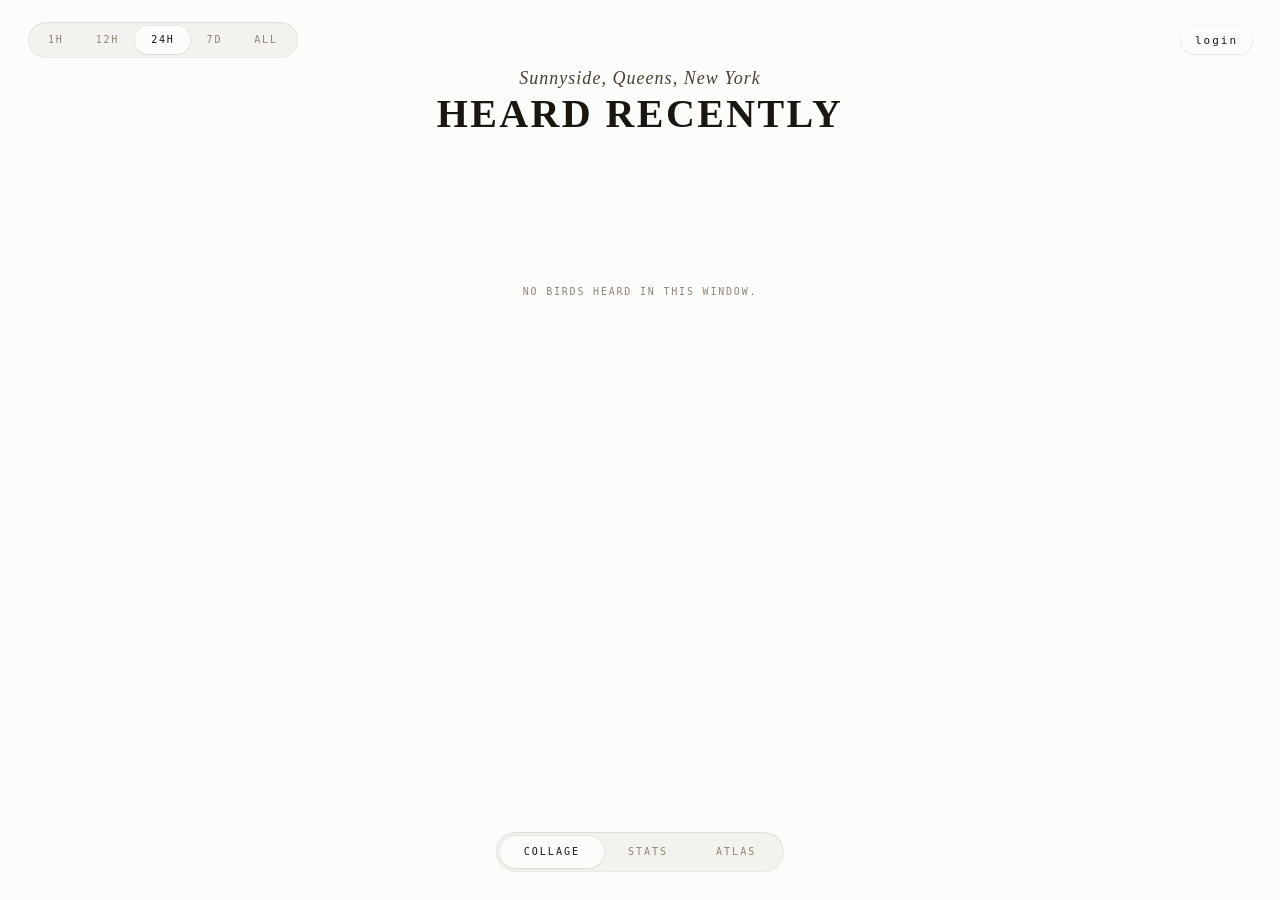
==== commit 2955c23a: "Add public mirror audio login" ====
--- a/netlify-mirror/public/index.html
+++ b/netlify-mirror/public/index.html
@@ -40,7 +40,19 @@
     <button data-h="168" type="button">7D</button>
     <button data-h="1000000" type="button">ALL</button>
   </div>
+  <button class="menu-btn" id="menuBtn">login</button>
 </header>
+
+<aside id="menu-dd" aria-hidden="true">
+  <div id="dd-locked">
+    <form class="lock-row" id="unlockForm">
+      <input id="lockPass" type="password" placeholder="password" autocomplete="current-password">
+      <button type="submit" aria-label="unlock">-></button>
+    </form>
+    <p class="lock-hint" id="lockHint">enter password to unlock bird calls.</p>
+  </div>
+  <nav class="menu-items" id="dd-items"></nav>
+</aside>
 
 <main class="stage">
   <header class="static-head">
@@ -209,6 +221,6 @@
   </div>
 </section>
 
-<script src="./apt.js?v=20260607-local-calibration-s25-i18-v1"></script>
+<script src="./apt.js?v=20260610-public-login-v1"></script>
 </body>
 </html>
--- a/netlify-mirror/public/styles.css
+++ b/netlify-mirror/public/styles.css
@@ -2254,19 +2254,10 @@
   .bird-card[data-playing="true"] .spectro-wrap::before { --playhead: 0.6; }
 
 /* ============ AvianVisitors mode toggle ============
- * Default install (body.av-local): hide the lock-row, show drawer items
- * directly when the menu opens. The PHP shim at /avian/api/menu.php
- * returns items immediately with no auth, so the live JS skips the lock
- * flow entirely.
- *
- * Forwarded install (body.av-forwarded): show the lock row so users
- * type the basic-auth password before items unlock. Pair with
- * AV_REQUIRE_AUTH=1 in php-fpm env + Caddy basic_auth on /avian/api/.
- * See avian/forwarding/. */
-body.av-local #dd-locked { display: none; }
-
-body.av-public .menu-btn,
-body.av-public #menu-dd,
+ * Public mirror starts locked. /avian/api/menu.php returns 401 until
+ * the shared password succeeds, then the Atlas can reveal public audio
+ * play buttons without exposing Pi admin controls. */
+
 body.av-public .return-to-atlas {
   display: none !important;
 }
@@ -2274,4 +2265,3 @@
 body.av-public .modal-recordings {
   opacity: 0.82;
 }
-body.av-local #dd-items  { display: block; }
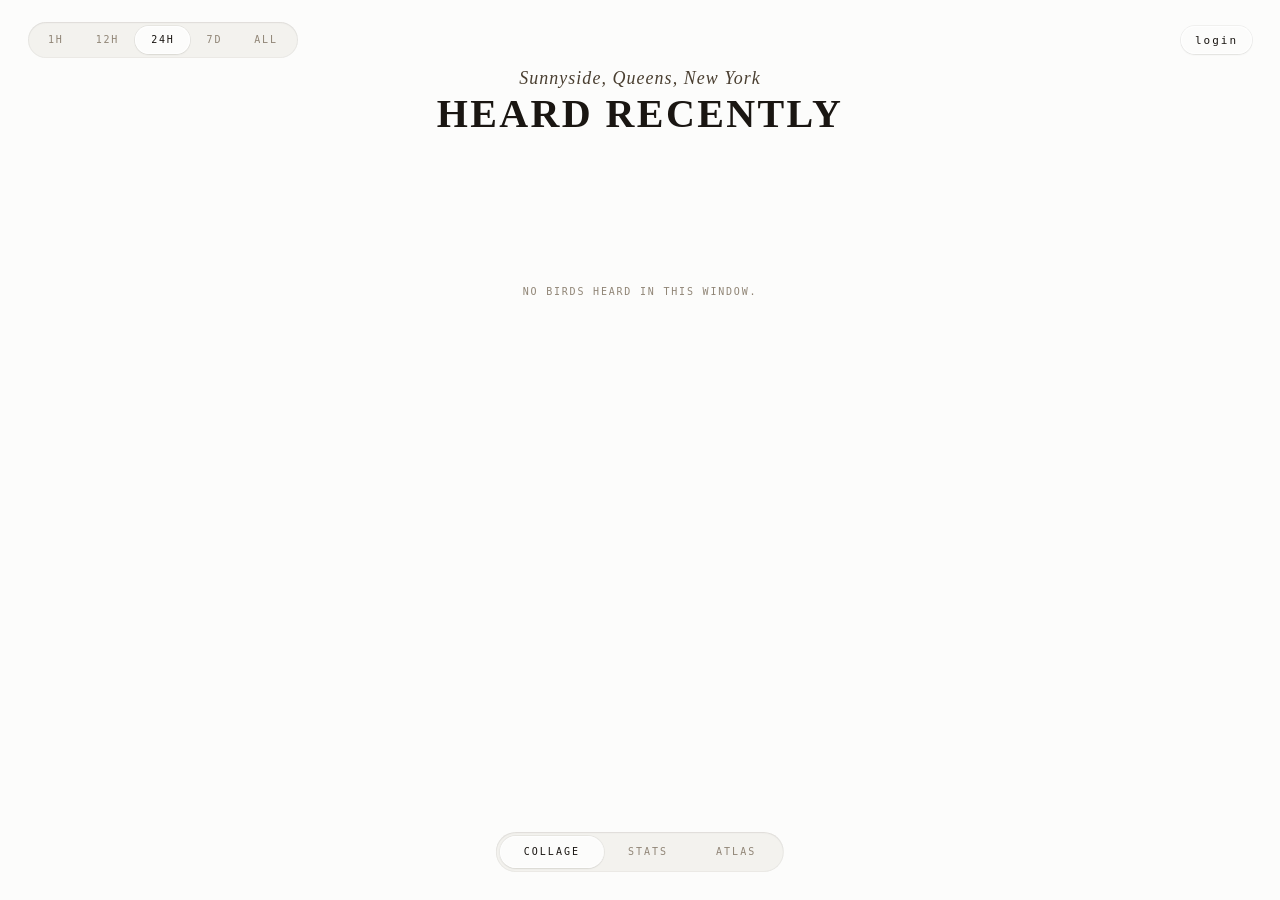
==== commit 6c8c94cf: "Add live weather to about modal" ====
--- a/netlify-mirror/public/index.html
+++ b/netlify-mirror/public/index.html
@@ -195,8 +195,8 @@
   <div class="modal-backdrop" data-close="1"></div>
   <div class="about-card" role="document">
     <button type="button" class="modal-close" data-close="1" aria-label="close">×</button>
-    <p class="about-eyebrow">your birds</p>
-    <h2 id="aboutTitle">The birds outside your window</h2>
+    <p class="about-eyebrow" id="aboutWeatherKicker">right now in Sunnyside</p>
+    <h2 id="aboutTitle"><span id="aboutWeatherText" aria-live="polite">checking the weather...</span></h2>
     <p class="about-body">A tiny microphone identifies every passing bird with Cornell's <a href="https://birdnet.cornell.edu/" target="_blank" rel="noopener">BirdNET</a>. Each species shows up as an illustration in the collage, sized by how often it's been heard.</p>
     <button type="button" class="about-explore" data-close="1">explore the birds →</button>
     </div>
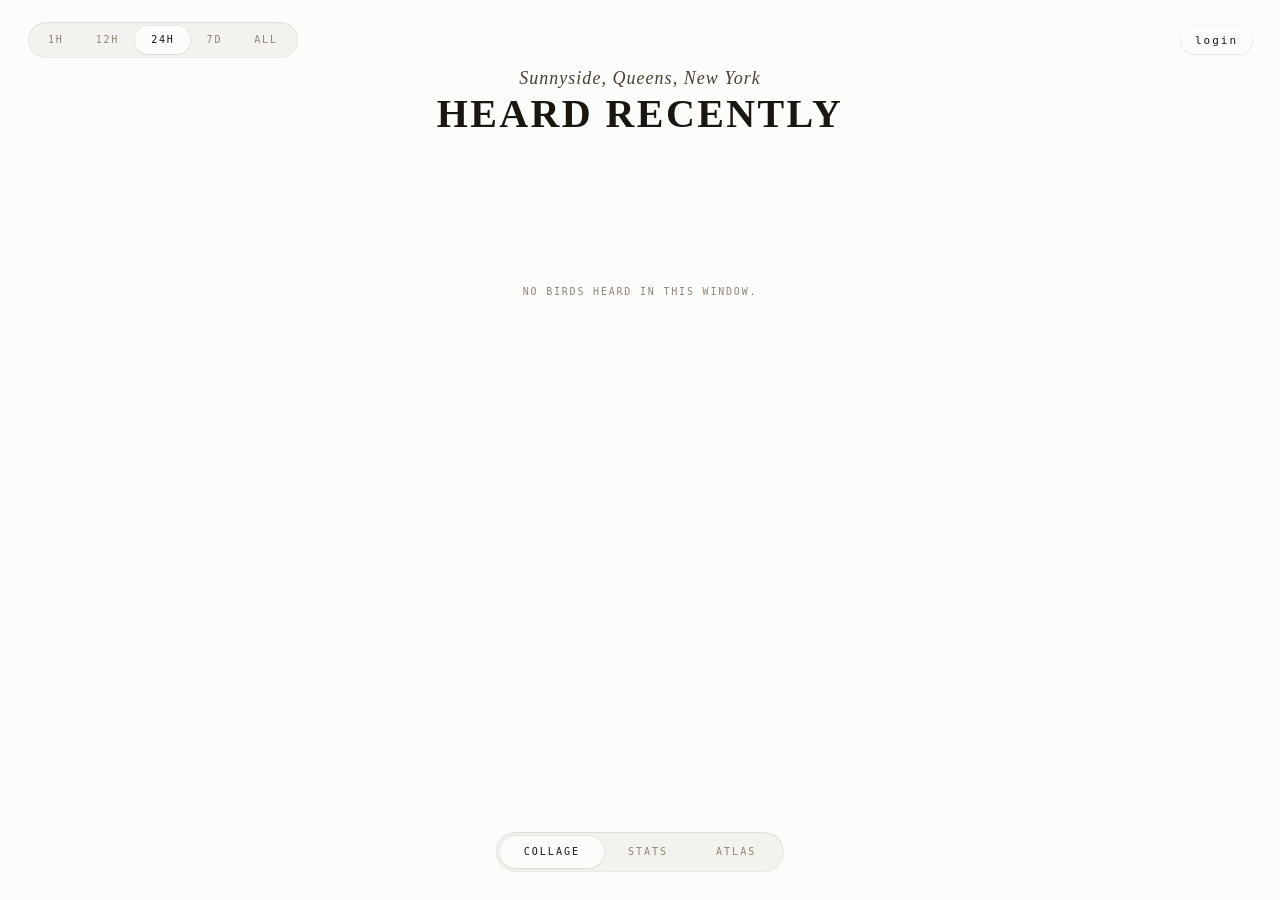
==== commit b1cdfce2: "Update Northern Cardinal flight illustration" ====
--- a/netlify-mirror/public/index.html
+++ b/netlify-mirror/public/index.html
@@ -221,6 +221,6 @@
   </div>
 </section>
 
-<script src="./apt.js?v=20260610-public-login-v1"></script>
+<script src="./apt.js?v=20260610-illustration-metadata-s26-i19"></script>
 </body>
 </html>
